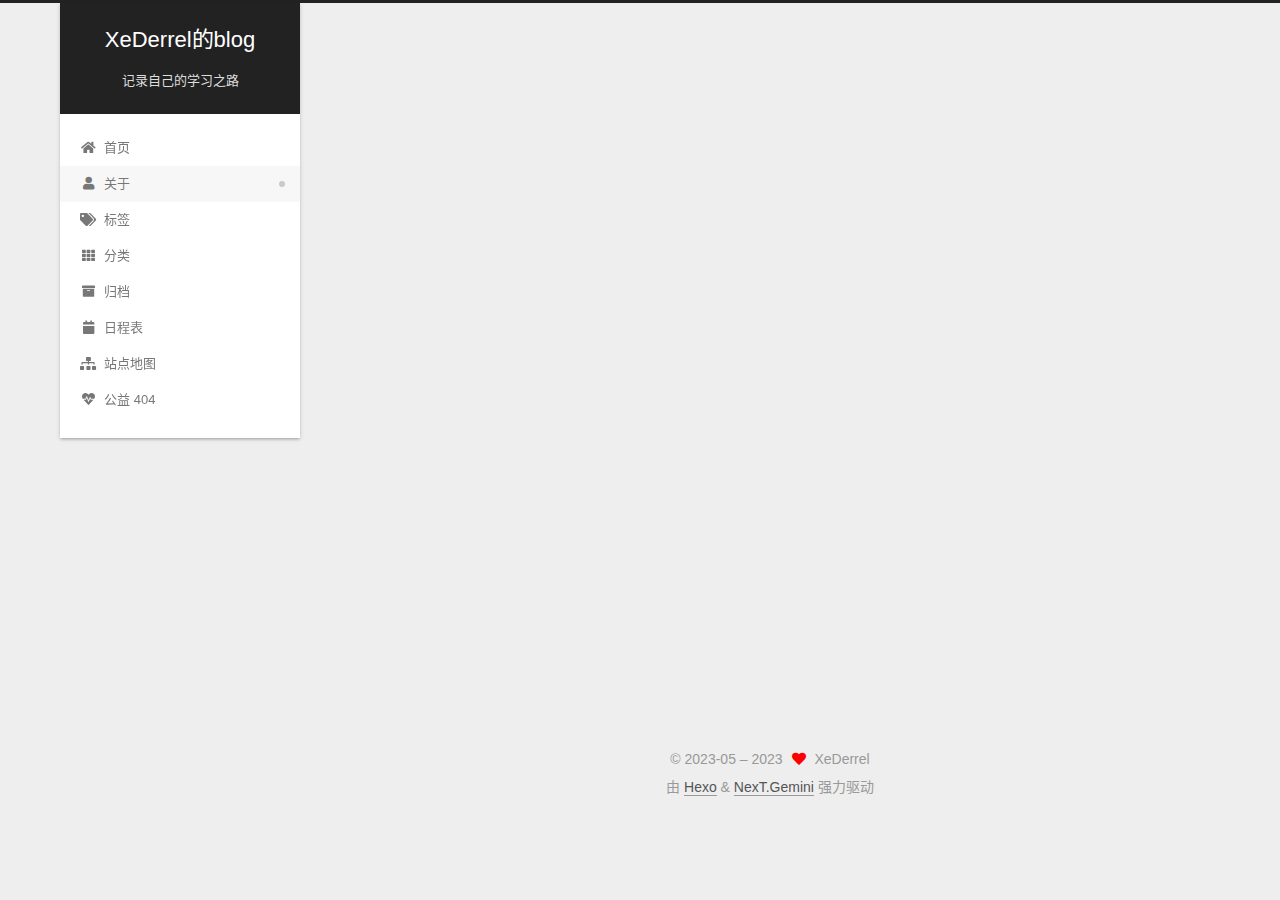
==== about/index.html @ 1aca056d "Site updated: 2023-05-08 15:03:20" ====
<!DOCTYPE html>
<html lang="zh-CN">
<head>
  <meta charset="UTF-8">
<meta name="viewport" content="width=device-width, initial-scale=1, maximum-scale=2">
<meta name="theme-color" content="#222">
<meta name="generator" content="Hexo 6.3.0">
  <link rel="apple-touch-icon" sizes="180x180" href="/images/apple-touch-icon-next.png">
  <link rel="icon" type="image/png" sizes="32x32" href="/images/favicon-32x32-next.png">
  <link rel="icon" type="image/png" sizes="16x16" href="/images/favicon-16x16-next.png">
  <link rel="mask-icon" href="/images/logo.svg" color="#222">

<link rel="stylesheet" href="/css/main.css">


<link rel="stylesheet" href="/lib/font-awesome/css/all.min.css">

<script id="hexo-configurations">
    var NexT = window.NexT || {};
    var CONFIG = {"hostname":"example.com","root":"/","scheme":"Gemini","version":"7.8.0","exturl":false,"sidebar":{"position":"left","display":"post","padding":18,"offset":12,"onmobile":false},"copycode":{"enable":false,"show_result":false,"style":null},"back2top":{"enable":true,"sidebar":false,"scrollpercent":false},"bookmark":{"enable":false,"color":"#222","save":"auto"},"fancybox":false,"mediumzoom":false,"lazyload":false,"pangu":false,"comments":{"style":"tabs","active":null,"storage":true,"lazyload":false,"nav":null},"algolia":{"hits":{"per_page":10},"labels":{"input_placeholder":"Search for Posts","hits_empty":"We didn't find any results for the search: ${query}","hits_stats":"${hits} results found in ${time} ms"}},"localsearch":{"enable":false,"trigger":"auto","top_n_per_article":1,"unescape":false,"preload":false},"motion":{"enable":true,"async":false,"transition":{"post_block":"fadeIn","post_header":"slideDownIn","post_body":"slideDownIn","coll_header":"slideLeftIn","sidebar":"slideUpIn"}}};
  </script>

  <meta name="description" content="坚持才是王道，沉淀！！！">
<meta property="og:type" content="website">
<meta property="og:title" content="关于">
<meta property="og:url" content="http://example.com/about/index.html">
<meta property="og:site_name" content="XeDerrel的blog">
<meta property="og:description" content="坚持才是王道，沉淀！！！">
<meta property="og:locale" content="zh_CN">
<meta property="article:published_time" content="2023-05-08T06:38:08.000Z">
<meta property="article:modified_time" content="2023-05-08T06:40:25.469Z">
<meta property="article:author" content="XeDerrel">
<meta name="twitter:card" content="summary">

<link rel="canonical" href="http://example.com/about/">


<script id="page-configurations">
  // https://hexo.io/docs/variables.html
  CONFIG.page = {
    sidebar: "",
    isHome : false,
    isPost : false,
    lang   : 'zh-CN'
  };
</script>

  <title>关于 | XeDerrel的blog
</title>
  






  <noscript>
  <style>
  .use-motion .brand,
  .use-motion .menu-item,
  .sidebar-inner,
  .use-motion .post-block,
  .use-motion .pagination,
  .use-motion .comments,
  .use-motion .post-header,
  .use-motion .post-body,
  .use-motion .collection-header { opacity: initial; }

  .use-motion .site-title,
  .use-motion .site-subtitle {
    opacity: initial;
    top: initial;
  }

  .use-motion .logo-line-before i { left: initial; }
  .use-motion .logo-line-after i { right: initial; }
  </style>
</noscript>

</head>

<body itemscope itemtype="http://schema.org/WebPage">
  <div class="container use-motion">
    <div class="headband"></div>

    <header class="header" itemscope itemtype="http://schema.org/WPHeader">
      <div class="header-inner"><div class="site-brand-container">
  <div class="site-nav-toggle">
    <div class="toggle" aria-label="切换导航栏">
      <span class="toggle-line toggle-line-first"></span>
      <span class="toggle-line toggle-line-middle"></span>
      <span class="toggle-line toggle-line-last"></span>
    </div>
  </div>

  <div class="site-meta">

    <a href="/" class="brand" rel="start">
      <span class="logo-line-before"><i></i></span>
      <h1 class="site-title">XeDerrel的blog</h1>
      <span class="logo-line-after"><i></i></span>
    </a>
      <p class="site-subtitle" itemprop="description">记录自己的学习之路</p>
  </div>

  <div class="site-nav-right">
    <div class="toggle popup-trigger">
    </div>
  </div>
</div>




<nav class="site-nav">
  <ul id="menu" class="main-menu menu">
        <li class="menu-item menu-item-home">

    <a href="/" rel="section"><i class="fa fa-home fa-fw"></i>首页</a>

  </li>
        <li class="menu-item menu-item-about">

    <a href="/about/" rel="section"><i class="fa fa-user fa-fw"></i>关于</a>

  </li>
        <li class="menu-item menu-item-tags">

    <a href="/tags/" rel="section"><i class="fa fa-tags fa-fw"></i>标签</a>

  </li>
        <li class="menu-item menu-item-categories">

    <a href="/categories/" rel="section"><i class="fa fa-th fa-fw"></i>分类</a>

  </li>
        <li class="menu-item menu-item-archives">

    <a href="/archives/" rel="section"><i class="fa fa-archive fa-fw"></i>归档</a>

  </li>
        <li class="menu-item menu-item-schedule">

    <a href="/schedule/" rel="section"><i class="fa fa-calendar fa-fw"></i>日程表</a>

  </li>
        <li class="menu-item menu-item-sitemap">

    <a href="/sitemap.xml" rel="section"><i class="fa fa-sitemap fa-fw"></i>站点地图</a>

  </li>
        <li class="menu-item menu-item-commonweal">

    <a href="/404/" rel="section"><i class="fa fa-heartbeat fa-fw"></i>公益 404</a>

  </li>
  </ul>
</nav>




</div>
    </header>

    
  <div class="back-to-top">
    <i class="fa fa-arrow-up"></i>
    <span>0%</span>
  </div>


    <main class="main">
      <div class="main-inner">
        <div class="content-wrap">
          
  
  

          <div class="content page posts-expand">
            

    
    
    
    <div class="post-block" lang="zh-CN">
      <header class="post-header">

<h1 class="post-title" itemprop="name headline">关于
</h1>

<div class="post-meta">
  

</div>

</header>

      
      
      
      <div class="post-body">
          
      </div>
      
      
      
    </div>
    

    
    
    


          </div>
          

<script>
  window.addEventListener('tabs:register', () => {
    let { activeClass } = CONFIG.comments;
    if (CONFIG.comments.storage) {
      activeClass = localStorage.getItem('comments_active') || activeClass;
    }
    if (activeClass) {
      let activeTab = document.querySelector(`a[href="#comment-${activeClass}"]`);
      if (activeTab) {
        activeTab.click();
      }
    }
  });
  if (CONFIG.comments.storage) {
    window.addEventListener('tabs:click', event => {
      if (!event.target.matches('.tabs-comment .tab-content .tab-pane')) return;
      let commentClass = event.target.classList[1];
      localStorage.setItem('comments_active', commentClass);
    });
  }
</script>

        </div>
          
  
  <div class="toggle sidebar-toggle">
    <span class="toggle-line toggle-line-first"></span>
    <span class="toggle-line toggle-line-middle"></span>
    <span class="toggle-line toggle-line-last"></span>
  </div>

  <aside class="sidebar">
    <div class="sidebar-inner">

      <ul class="sidebar-nav motion-element">
        <li class="sidebar-nav-toc">
          文章目录
        </li>
        <li class="sidebar-nav-overview">
          站点概览
        </li>
      </ul>

      <!--noindex-->
      <div class="post-toc-wrap sidebar-panel">
      </div>
      <!--/noindex-->

      <div class="site-overview-wrap sidebar-panel">
        <div class="site-author motion-element" itemprop="author" itemscope itemtype="http://schema.org/Person">
    <img class="site-author-image" itemprop="image" alt="XeDerrel"
      src="/images/avatar.gif">
  <p class="site-author-name" itemprop="name">XeDerrel</p>
  <div class="site-description" itemprop="description">坚持才是王道，沉淀！！！</div>
</div>
<div class="site-state-wrap motion-element">
  <nav class="site-state">
      <div class="site-state-item site-state-posts">
          <a href="/archives/">
        
          <span class="site-state-item-count">1</span>
          <span class="site-state-item-name">日志</span>
        </a>
      </div>
  </nav>
</div>



      </div>

    </div>
  </aside>
  <div id="sidebar-dimmer"></div>


      </div>
    </main>

    <footer class="footer">
      <div class="footer-inner">
        

        

<div class="copyright">
  
  &copy; 2023-05 – 
  <span itemprop="copyrightYear">2023</span>
  <span class="with-love">
    <i class="fa fa-heart"></i>
  </span>
  <span class="author" itemprop="copyrightHolder">XeDerrel</span>
</div>
  <div class="powered-by">由 <a href="https://hexo.io/" class="theme-link" rel="noopener" target="_blank">Hexo</a> & <a href="https://theme-next.org/" class="theme-link" rel="noopener" target="_blank">NexT.Gemini</a> 强力驱动
  </div>

        








      </div>
    </footer>
  </div>

  
  <script src="/lib/anime.min.js"></script>
  <script src="/lib/velocity/velocity.min.js"></script>
  <script src="/lib/velocity/velocity.ui.min.js"></script>

<script src="/js/utils.js"></script>

<script src="/js/motion.js"></script>


<script src="/js/schemes/pisces.js"></script>


<script src="/js/next-boot.js"></script>




  















  

  

</body>
</html>
---- css/main.css ----
:root {
  --body-bg-color: #eee;
  --content-bg-color: #fff;
  --card-bg-color: #f5f5f5;
  --text-color: #555;
  --blockquote-color: #666;
  --link-color: #555;
  --link-hover-color: #222;
  --brand-color: #fff;
  --brand-hover-color: #fff;
  --table-row-odd-bg-color: #f9f9f9;
  --table-row-hover-bg-color: #f5f5f5;
  --menu-item-bg-color: #f5f5f5;
  --btn-default-bg: #fff;
  --btn-default-color: #555;
  --btn-default-border-color: #555;
  --btn-default-hover-bg: #222;
  --btn-default-hover-color: #fff;
  --btn-default-hover-border-color: #222;
}
html {
  line-height: 1.15; /* 1 */
  -webkit-text-size-adjust: 100%; /* 2 */
}
body {
  margin: 0;
}
main {
  display: block;
}
h1 {
  font-size: 2em;
  margin: 0.67em 0;
}
hr {
  box-sizing: content-box; /* 1 */
  height: 0; /* 1 */
  overflow: visible; /* 2 */
}
pre {
  font-family: monospace, monospace; /* 1 */
  font-size: 1em; /* 2 */
}
a {
  background: transparent;
}
abbr[title] {
  border-bottom: none; /* 1 */
  text-decoration: underline; /* 2 */
  text-decoration: underline dotted; /* 2 */
}
b,
strong {
  font-weight: bolder;
}
code,
kbd,
samp {
  font-family: monospace, monospace; /* 1 */
  font-size: 1em; /* 2 */
}
small {
  font-size: 80%;
}
sub,
sup {
  font-size: 75%;
  line-height: 0;
  position: relative;
  vertical-align: baseline;
}
sub {
  bottom: -0.25em;
}
sup {
  top: -0.5em;
}
img {
  border-style: none;
}
button,
input,
optgroup,
select,
textarea {
  font-family: inherit; /* 1 */
  font-size: 100%; /* 1 */
  line-height: 1.15; /* 1 */
  margin: 0; /* 2 */
}
button,
input {
/* 1 */
  overflow: visible;
}
button,
select {
/* 1 */
  text-transform: none;
}
button,
[type='button'],
[type='reset'],
[type='submit'] {
  -webkit-appearance: button;
}
button::-moz-focus-inner,
[type='button']::-moz-focus-inner,
[type='reset']::-moz-focus-inner,
[type='submit']::-moz-focus-inner {
  border-style: none;
  padding: 0;
}
button:-moz-focusring,
[type='button']:-moz-focusring,
[type='reset']:-moz-focusring,
[type='submit']:-moz-focusring {
  outline: 1px dotted ButtonText;
}
fieldset {
  padding: 0.35em 0.75em 0.625em;
}
legend {
  box-sizing: border-box; /* 1 */
  color: inherit; /* 2 */
  display: table; /* 1 */
  max-width: 100%; /* 1 */
  padding: 0; /* 3 */
  white-space: normal; /* 1 */
}
progress {
  vertical-align: baseline;
}
textarea {
  overflow: auto;
}
[type='checkbox'],
[type='radio'] {
  box-sizing: border-box; /* 1 */
  padding: 0; /* 2 */
}
[type='number']::-webkit-inner-spin-button,
[type='number']::-webkit-outer-spin-button {
  height: auto;
}
[type='search'] {
  outline-offset: -2px; /* 2 */
  -webkit-appearance: textfield; /* 1 */
}
[type='search']::-webkit-search-decoration {
  -webkit-appearance: none;
}
::-webkit-file-upload-button {
  font: inherit; /* 2 */
  -webkit-appearance: button; /* 1 */
}
details {
  display: block;
}
summary {
  display: list-item;
}
template {
  display: none;
}
[hidden] {
  display: none;
}
::selection {
  background: #262a30;
  color: #eee;
}
html,
body {
  height: 100%;
}
body {
  background: var(--body-bg-color);
  color: var(--text-color);
  font-family: 'Lato', "PingFang SC", "Microsoft YaHei", sans-serif;
  font-size: 1em;
  line-height: 2;
}
@media (max-width: 991px) {
  body {
    padding-left: 0 !important;
    padding-right: 0 !important;
  }
}
h1,
h2,
h3,
h4,
h5,
h6 {
  font-family: 'Lato', "PingFang SC", "Microsoft YaHei", sans-serif;
  font-weight: bold;
  line-height: 1.5;
  margin: 20px 0 15px;
}
h1 {
  font-size: 1.5em;
}
h2 {
  font-size: 1.375em;
}
h3 {
  font-size: 1.25em;
}
h4 {
  font-size: 1.125em;
}
h5 {
  font-size: 1em;
}
h6 {
  font-size: 0.875em;
}
p {
  margin: 0 0 20px 0;
}
a,
span.exturl {
  border-bottom: 1px solid #999;
  color: var(--link-color);
  outline: 0;
  text-decoration: none;
  overflow-wrap: break-word;
  word-wrap: break-word;
  cursor: pointer;
}
a:hover,
span.exturl:hover {
  border-bottom-color: var(--link-hover-color);
  color: var(--link-hover-color);
}
iframe,
img,
video {
  display: block;
  margin-left: auto;
  margin-right: auto;
  max-width: 100%;
}
hr {
  background-image: repeating-linear-gradient(-45deg, #ddd, #ddd 4px, transparent 4px, transparent 8px);
  border: 0;
  height: 3px;
  margin: 40px 0;
}
blockquote {
  border-left: 4px solid #ddd;
  color: var(--blockquote-color);
  margin: 0;
  padding: 0 15px;
}
blockquote cite::before {
  content: '-';
  padding: 0 5px;
}
dt {
  font-weight: bold;
}
dd {
  margin: 0;
  padding: 0;
}
kbd {
  background-color: #f5f5f5;
  background-image: linear-gradient(#eee, #fff, #eee);
  border: 1px solid #ccc;
  border-radius: 0.2em;
  box-shadow: 0.1em 0.1em 0.2em rgba(0,0,0,0.1);
  color: #555;
  font-family: inherit;
  padding: 0.1em 0.3em;
  white-space: nowrap;
}
.table-container {
  overflow: auto;
}
table {
  border-collapse: collapse;
  border-spacing: 0;
  font-size: 0.875em;
  margin: 0 0 20px 0;
  width: 100%;
}
tbody tr:nth-of-type(odd) {
  background: var(--table-row-odd-bg-color);
}
tbody tr:hover {
  background: var(--table-row-hover-bg-color);
}
caption,
th,
td {
  font-weight: normal;
  padding: 8px;
  vertical-align: middle;
}
th,
td {
  border: 1px solid #ddd;
  border-bottom: 3px solid #ddd;
}
th {
  font-weight: 700;
  padding-bottom: 10px;
}
td {
  border-bottom-width: 1px;
}
.btn {
  background: var(--btn-default-bg);
  border: 2px solid var(--btn-default-border-color);
  border-radius: 2px;
  color: var(--btn-default-color);
  display: inline-block;
  font-size: 0.875em;
  line-height: 2;
  padding: 0 20px;
  text-decoration: none;
  transition-property: background-color;
  transition-delay: 0s;
  transition-duration: 0.2s;
  transition-timing-function: ease-in-out;
}
.btn:hover {
  background: var(--btn-default-hover-bg);
  border-color: var(--btn-default-hover-border-color);
  color: var(--btn-default-hover-color);
}
.btn + .btn {
  margin: 0 0 8px 8px;
}
.btn .fa-fw {
  text-align: left;
  width: 1.285714285714286em;
}
.toggle {
  line-height: 0;
}
.toggle .toggle-line {
  background: #fff;
  display: inline-block;
  height: 2px;
  left: 0;
  position: relative;
  top: 0;
  transition: all 0.4s;
  vertical-align: top;
  width: 100%;
}
.toggle .toggle-line:not(:first-child) {
  margin-top: 3px;
}
.toggle.toggle-arrow .toggle-line-first {
  left: 50%;
  top: 2px;
  transform: rotate(45deg);
  width: 50%;
}
.toggle.toggle-arrow .toggle-line-middle {
  left: 2px;
  width: 90%;
}
.toggle.toggle-arrow .toggle-line-last {
  left: 50%;
  top: -2px;
  transform: rotate(-45deg);
  width: 50%;
}
.toggle.toggle-close .toggle-line-first {
  transform: rotate(-45deg);
  top: 5px;
}
.toggle.toggle-close .toggle-line-middle {
  opacity: 0;
}
.toggle.toggle-close .toggle-line-last {
  transform: rotate(45deg);
  top: -5px;
}
.highlight,
pre {
  background: #f7f7f7;
  color: #4d4d4c;
  line-height: 1.6;
  margin: 0 auto 20px;
}
pre,
code {
  font-family: consolas, Menlo, monospace, "PingFang SC", "Microsoft YaHei";
}
code {
  background: #eee;
  border-radius: 3px;
  color: #555;
  padding: 2px 4px;
  overflow-wrap: break-word;
  word-wrap: break-word;
}
.highlight *::selection {
  background: #d6d6d6;
}
.highlight pre {
  border: 0;
  margin: 0;
  padding: 10px 0;
}
.highlight table {
  border: 0;
  margin: 0;
  width: auto;
}
.highlight td {
  border: 0;
  padding: 0;
}
.highlight figcaption {
  background: #eff2f3;
  color: #4d4d4c;
  display: flex;
  font-size: 0.875em;
  justify-content: space-between;
  line-height: 1.2;
  padding: 0.5em;
}
.highlight figcaption a {
  color: #4d4d4c;
}
.highlight figcaption a:hover {
  border-bottom-color: #4d4d4c;
}
.highlight .gutter {
  -moz-user-select: none;
  -ms-user-select: none;
  -webkit-user-select: none;
  user-select: none;
}
.highlight .gutter pre {
  background: #eff2f3;
  color: #869194;
  padding-left: 10px;
  padding-right: 10px;
  text-align: right;
}
.highlight .code pre {
  background: #f7f7f7;
  padding-left: 10px;
  width: 100%;
}
.gist table {
  width: auto;
}
.gist table td {
  border: 0;
}
pre {
  overflow: auto;
  padding: 10px;
}
pre code {
  background: none;
  color: #4d4d4c;
  font-size: 0.875em;
  padding: 0;
  text-shadow: none;
}
pre .deletion {
  background: #fdd;
}
pre .addition {
  background: #dfd;
}
pre .meta {
  color: #eab700;
  -moz-user-select: none;
  -ms-user-select: none;
  -webkit-user-select: none;
  user-select: none;
}
pre .comment {
  color: #8e908c;
}
pre .variable,
pre .attribute,
pre .tag,
pre .name,
pre .regexp,
pre .ruby .constant,
pre .xml .tag .title,
pre .xml .pi,
pre .xml .doctype,
pre .html .doctype,
pre .css .id,
pre .css .class,
pre .css .pseudo {
  color: #c82829;
}
pre .number,
pre .preprocessor,
pre .built_in,
pre .builtin-name,
pre .literal,
pre .params,
pre .constant,
pre .command {
  color: #f5871f;
}
pre .ruby .class .title,
pre .css .rules .attribute,
pre .string,
pre .symbol,
pre .value,
pre .inheritance,
pre .header,
pre .ruby .symbol,
pre .xml .cdata,
pre .special,
pre .formula {
  color: #718c00;
}
pre .title,
pre .css .hexcolor {
  color: #3e999f;
}
pre .function,
pre .python .decorator,
pre .python .title,
pre .ruby .function .title,
pre .ruby .title .keyword,
pre .perl .sub,
pre .javascript .title,
pre .coffeescript .title {
  color: #4271ae;
}
pre .keyword,
pre .javascript .function {
  color: #8959a8;
}
.blockquote-center {
  border-left: none;
  margin: 40px 0;
  padding: 0;
  position: relative;
  text-align: center;
}
.blockquote-center .fa {
  display: block;
  opacity: 0.6;
  position: absolute;
  width: 100%;
}
.blockquote-center .fa-quote-left {
  border-top: 1px solid #ccc;
  text-align: left;
  top: -20px;
}
.blockquote-center .fa-quote-right {
  border-bottom: 1px solid #ccc;
  text-align: right;
  bottom: -20px;
}
.blockquote-center p,
.blockquote-center div {
  text-align: center;
}
.post-body .group-picture img {
  margin: 0 auto;
  padding: 0 3px;
}
.group-picture-row {
  margin-bottom: 6px;
  overflow: hidden;
}
.group-picture-column {
  float: left;
  margin-bottom: 10px;
}
.post-body .label {
  color: #555;
  display: inline;
  padding: 0 2px;
}
.post-body .label.default {
  background: #f0f0f0;
}
.post-body .label.primary {
  background: #efe6f7;
}
.post-body .label.info {
  background: #e5f2f8;
}
.post-body .label.success {
  background: #e7f4e9;
}
.post-body .label.warning {
  background: #fcf6e1;
}
.post-body .label.danger {
  background: #fae8eb;
}
.post-body .tabs {
  margin-bottom: 20px;
}
.post-body .tabs,
.tabs-comment {
  display: block;
  padding-top: 10px;
  position: relative;
}
.post-body .tabs ul.nav-tabs,
.tabs-comment ul.nav-tabs {
  display: flex;
  flex-wrap: wrap;
  margin: 0;
  margin-bottom: -1px;
  padding: 0;
}
@media (max-width: 413px) {
  .post-body .tabs ul.nav-tabs,
  .tabs-comment ul.nav-tabs {
    display: block;
    margin-bottom: 5px;
  }
}
.post-body .tabs ul.nav-tabs li.tab,
.tabs-comment ul.nav-tabs li.tab {
  border-bottom: 1px solid #ddd;
  border-left: 1px solid transparent;
  border-right: 1px solid transparent;
  border-top: 3px solid transparent;
  flex-grow: 1;
  list-style-type: none;
  border-radius: 0 0 0 0;
}
@media (max-width: 413px) {
  .post-body .tabs ul.nav-tabs li.tab,
  .tabs-comment ul.nav-tabs li.tab {
    border-bottom: 1px solid transparent;
    border-left: 3px solid transparent;
    border-right: 1px solid transparent;
    border-top: 1px solid transparent;
  }
}
@media (max-width: 413px) {
  .post-body .tabs ul.nav-tabs li.tab,
  .tabs-comment ul.nav-tabs li.tab {
    border-radius: 0;
  }
}
.post-body .tabs ul.nav-tabs li.tab a,
.tabs-comment ul.nav-tabs li.tab a {
  border-bottom: initial;
  display: block;
  line-height: 1.8;
  outline: 0;
  padding: 0.25em 0.75em;
  text-align: center;
  transition-delay: 0s;
  transition-duration: 0.2s;
  transition-timing-function: ease-out;
}
.post-body .tabs ul.nav-tabs li.tab a i,
.tabs-comment ul.nav-tabs li.tab a i {
  width: 1.285714285714286em;
}
.post-body .tabs ul.nav-tabs li.tab.active,
.tabs-comment ul.nav-tabs li.tab.active {
  border-bottom: 1px solid transparent;
  border-left: 1px solid #ddd;
  border-right: 1px solid #ddd;
  border-top: 3px solid #fc6423;
}
@media (max-width: 413px) {
  .post-body .tabs ul.nav-tabs li.tab.active,
  .tabs-comment ul.nav-tabs li.tab.active {
    border-bottom: 1px solid #ddd;
    border-left: 3px solid #fc6423;
    border-right: 1px solid #ddd;
    border-top: 1px solid #ddd;
  }
}
.post-body .tabs ul.nav-tabs li.tab.active a,
.tabs-comment ul.nav-tabs li.tab.active a {
  color: var(--link-color);
  cursor: default;
}
.post-body .tabs .tab-content .tab-pane,
.tabs-comment .tab-content .tab-pane {
  border: 1px solid #ddd;
  border-top: 0;
  padding: 20px 20px 0 20px;
  border-radius: 0;
}
.post-body .tabs .tab-content .tab-pane:not(.active),
.tabs-comment .tab-content .tab-pane:not(.active) {
  display: none;
}
.post-body .tabs .tab-content .tab-pane.active,
.tabs-comment .tab-content .tab-pane.active {
  display: block;
}
.post-body .tabs .tab-content .tab-pane.active:nth-of-type(1),
.tabs-comment .tab-content .tab-pane.active:nth-of-type(1) {
  border-radius: 0 0 0 0;
}
@media (max-width: 413px) {
  .post-body .tabs .tab-content .tab-pane.active:nth-of-type(1),
  .tabs-comment .tab-content .tab-pane.active:nth-of-type(1) {
    border-radius: 0;
  }
}
.post-body .note {
  border-radius: 3px;
  margin-bottom: 20px;
  padding: 1em;
  position: relative;
  border: 1px solid #eee;
  border-left-width: 5px;
}
.post-body .note h2,
.post-body .note h3,
.post-body .note h4,
.post-body .note h5,
.post-body .note h6 {
  margin-top: 0;
  border-bottom: initial;
  margin-bottom: 0;
  padding-top: 0;
}
.post-body .note p:first-child,
.post-body .note ul:first-child,
.post-body .note ol:first-child,
.post-body .note table:first-child,
.post-body .note pre:first-child,
.post-body .note blockquote:first-child,
.post-body .note img:first-child {
  margin-top: 0;
}
.post-body .note p:last-child,
.post-body .note ul:last-child,
.post-body .note ol:last-child,
.post-body .note table:last-child,
.post-body .note pre:last-child,
.post-body .note blockquote:last-child,
.post-body .note img:last-child {
  margin-bottom: 0;
}
.post-body .note.default {
  border-left-color: #777;
}
.post-body .note.default h2,
.post-body .note.default h3,
.post-body .note.default h4,
.post-body .note.default h5,
.post-body .note.default h6 {
  color: #777;
}
.post-body .note.primary {
  border-left-color: #6f42c1;
}
.post-body .note.primary h2,
.post-body .note.primary h3,
.post-body .note.primary h4,
.post-body .note.primary h5,
.post-body .note.primary h6 {
  color: #6f42c1;
}
.post-body .note.info {
  border-left-color: #428bca;
}
.post-body .note.info h2,
.post-body .note.info h3,
.post-body .note.info h4,
.post-body .note.info h5,
.post-body .note.info h6 {
  color: #428bca;
}
.post-body .note.success {
  border-left-color: #5cb85c;
}
.post-body .note.success h2,
.post-body .note.success h3,
.post-body .note.success h4,
.post-body .note.success h5,
.post-body .note.success h6 {
  color: #5cb85c;
}
.post-body .note.warning {
  border-left-color: #f0ad4e;
}
.post-body .note.warning h2,
.post-body .note.warning h3,
.post-body .note.warning h4,
.post-body .note.warning h5,
.post-body .note.warning h6 {
  color: #f0ad4e;
}
.post-body .note.danger {
  border-left-color: #d9534f;
}
.post-body .note.danger h2,
.post-body .note.danger h3,
.post-body .note.danger h4,
.post-body .note.danger h5,
.post-body .note.danger h6 {
  color: #d9534f;
}
.pagination .prev,
.pagination .next,
.pagination .page-number,
.pagination .space {
  display: inline-block;
  margin: 0 10px;
  padding: 0 11px;
  position: relative;
  top: -1px;
}
@media (max-width: 767px) {
  .pagination .prev,
  .pagination .next,
  .pagination .page-number,
  .pagination .space {
    margin: 0 5px;
  }
}
.pagination {
  border-top: 1px solid #eee;
  margin: 120px 0 0;
  text-align: center;
}
.pagination .prev,
.pagination .next,
.pagination .page-number {
  border-bottom: 0;
  border-top: 1px solid #eee;
  transition-property: border-color;
  transition-delay: 0s;
  transition-duration: 0.2s;
  transition-timing-function: ease-in-out;
}
.pagination .prev:hover,
.pagination .next:hover,
.pagination .page-number:hover {
  border-top-color: #222;
}
.pagination .space {
  margin: 0;
  padding: 0;
}
.pagination .prev {
  margin-left: 0;
}
.pagination .next {
  margin-right: 0;
}
.pagination .page-number.current {
  background: #ccc;
  border-top-color: #ccc;
  color: #fff;
}
@media (max-width: 767px) {
  .pagination {
    border-top: none;
  }
  .pagination .prev,
  .pagination .next,
  .pagination .page-number {
    border-bottom: 1px solid #eee;
    border-top: 0;
    margin-bottom: 10px;
    padding: 0 10px;
  }
  .pagination .prev:hover,
  .pagination .next:hover,
  .pagination .page-number:hover {
    border-bottom-color: #222;
  }
}
.comments {
  margin-top: 60px;
  overflow: hidden;
}
.comment-button-group {
  display: flex;
  flex-wrap: wrap-reverse;
  justify-content: center;
  margin: 1em 0;
}
.comment-button-group .comment-button {
  margin: 0.1em 0.2em;
}
.comment-button-group .comment-button.active {
  background: var(--btn-default-hover-bg);
  border-color: var(--btn-default-hover-border-color);
  color: var(--btn-default-hover-color);
}
.comment-position {
  display: none;
}
.comment-position.active {
  display: block;
}
.tabs-comment {
  background: var(--content-bg-color);
  margin-top: 4em;
  padding-top: 0;
}
.tabs-comment .comments {
  border: 0;
  box-shadow: none;
  margin-top: 0;
  padding-top: 0;
}
.container {
  min-height: 100%;
  position: relative;
}
.main-inner {
  margin: 0 auto;
  width: calc(100% - 20px);
}
@media (min-width: 1200px) {
  .main-inner {
    width: 1160px;
  }
}
@media (min-width: 1600px) {
  .main-inner {
    width: 73%;
  }
}
@media (max-width: 767px) {
  .content-wrap {
    padding: 0 20px;
  }
}
.header {
  background: transparent;
}
.header-inner {
  margin: 0 auto;
  width: calc(100% - 20px);
}
@media (min-width: 1200px) {
  .header-inner {
    width: 1160px;
  }
}
@media (min-width: 1600px) {
  .header-inner {
    width: 73%;
  }
}
.site-brand-container {
  display: flex;
  flex-shrink: 0;
  padding: 0 10px;
}
.headband {
  background: #222;
  height: 3px;
}
.site-meta {
  flex-grow: 1;
  text-align: center;
}
@media (max-width: 767px) {
  .site-meta {
    text-align: center;
  }
}
.brand {
  border-bottom: none;
  color: var(--brand-color);
  display: inline-block;
  line-height: 1.375em;
  padding: 0 40px;
  position: relative;
}
.brand:hover {
  color: var(--brand-hover-color);
}
.site-title {
  font-family: 'Lato', "PingFang SC", "Microsoft YaHei", sans-serif;
  font-size: 1.375em;
  font-weight: normal;
  margin: 0;
}
.site-subtitle {
  color: #ddd;
  font-size: 0.8125em;
  margin: 10px 0;
}
.use-motion .brand {
  opacity: 0;
}
.use-motion .site-title,
.use-motion .site-subtitle,
.use-motion .custom-logo-image {
  opacity: 0;
  position: relative;
  top: -10px;
}
.site-nav-toggle,
.site-nav-right {
  display: none;
}
@media (max-width: 767px) {
  .site-nav-toggle,
  .site-nav-right {
    display: flex;
    flex-direction: column;
    justify-content: center;
  }
}
.site-nav-toggle .toggle,
.site-nav-right .toggle {
  color: var(--text-color);
  padding: 10px;
  width: 22px;
}
.site-nav-toggle .toggle .toggle-line,
.site-nav-right .toggle .toggle-line {
  background: var(--text-color);
  border-radius: 1px;
}
.site-nav {
  display: block;
}
@media (max-width: 767px) {
  .site-nav {
    clear: both;
    display: none;
  }
}
.site-nav.site-nav-on {
  display: block;
}
.menu {
  margin-top: 20px;
  padding-left: 0;
  text-align: center;
}
.menu-item {
  display: inline-block;
  list-style: none;
  margin: 0 10px;
}
@media (max-width: 767px) {
  .menu-item {
    display: block;
    margin-top: 10px;
  }
  .menu-item.menu-item-search {
    display: none;
  }
}
.menu-item a,
.menu-item span.exturl {
  border-bottom: 0;
  display: block;
  font-size: 0.8125em;
  transition-property: border-color;
  transition-delay: 0s;
  transition-duration: 0.2s;
  transition-timing-function: ease-in-out;
}
@media (hover: none) {
  .menu-item a:hover,
  .menu-item span.exturl:hover {
    border-bottom-color: transparent !important;
  }
}
.menu-item .fa,
.menu-item .fab,
.menu-item .far,
.menu-item .fas {
  margin-right: 8px;
}
.menu-item .badge {
  display: inline-block;
  font-weight: bold;
  line-height: 1;
  margin-left: 0.35em;
  margin-top: 0.35em;
  text-align: center;
  white-space: nowrap;
}
@media (max-width: 767px) {
  .menu-item .badge {
    float: right;
    margin-left: 0;
  }
}
.menu-item-active a,
.menu .menu-item a:hover,
.menu .menu-item span.exturl:hover {
  background: var(--menu-item-bg-color);
}
.use-motion .menu-item {
  opacity: 0;
}
.sidebar {
  background: #222;
  bottom: 0;
  box-shadow: inset 0 2px 6px #000;
  position: fixed;
  top: 0;
}
@media (max-width: 991px) {
  .sidebar {
    display: none;
  }
}
.sidebar-inner {
  color: #999;
  padding: 18px 10px;
  text-align: center;
}
.cc-license {
  margin-top: 10px;
  text-align: center;
}
.cc-license .cc-opacity {
  border-bottom: none;
  opacity: 0.7;
}
.cc-license .cc-opacity:hover {
  opacity: 0.9;
}
.cc-license img {
  display: inline-block;
}
.site-author-image {
  border: 1px solid #eee;
  display: block;
  margin: 0 auto;
  max-width: 120px;
  padding: 2px;
}
.site-author-name {
  color: var(--text-color);
  font-weight: 600;
  margin: 0;
  text-align: center;
}
.site-description {
  color: #999;
  font-size: 0.8125em;
  margin-top: 0;
  text-align: center;
}
.links-of-author {
  margin-top: 15px;
}
.links-of-author a,
.links-of-author span.exturl {
  border-bottom-color: #555;
  display: inline-block;
  font-size: 0.8125em;
  margin-bottom: 10px;
  margin-right: 10px;
  vertical-align: middle;
}
.links-of-author a::before,
.links-of-author span.exturl::before {
  background: #fa3cbb;
  border-radius: 50%;
  content: ' ';
  display: inline-block;
  height: 4px;
  margin-right: 3px;
  vertical-align: middle;
  width: 4px;
}
.sidebar-button {
  margin-top: 15px;
}
.sidebar-button a {
  border: 1px solid #fc6423;
  border-radius: 4px;
  color: #fc6423;
  display: inline-block;
  padding: 0 15px;
}
.sidebar-button a .fa,
.sidebar-button a .fab,
.sidebar-button a .far,
.sidebar-button a .fas {
  margin-right: 5px;
}
.sidebar-button a:hover {
  background: #fc6423;
  border: 1px solid #fc6423;
  color: #fff;
}
.sidebar-button a:hover .fa,
.sidebar-button a:hover .fab,
.sidebar-button a:hover .far,
.sidebar-button a:hover .fas {
  color: #fff;
}
.links-of-blogroll {
  font-size: 0.8125em;
  margin-top: 10px;
}
.links-of-blogroll-title {
  font-size: 0.875em;
  font-weight: 600;
  margin-top: 0;
}
.links-of-blogroll-list {
  list-style: none;
  margin: 0;
  padding: 0;
}
#sidebar-dimmer {
  display: none;
}
@media (max-width: 767px) {
  #sidebar-dimmer {
    background: #000;
    display: block;
    height: 100%;
    left: 100%;
    opacity: 0;
    position: fixed;
    top: 0;
    width: 100%;
    z-index: 1100;
  }
  .sidebar-active + #sidebar-dimmer {
    opacity: 0.7;
    transform: translateX(-100%);
    transition: opacity 0.5s;
  }
}
.sidebar-nav {
  margin: 0;
  padding-bottom: 20px;
  padding-left: 0;
}
.sidebar-nav li {
  border-bottom: 1px solid transparent;
  color: var(--text-color);
  cursor: pointer;
  display: inline-block;
  font-size: 0.875em;
}
.sidebar-nav li.sidebar-nav-overview {
  margin-left: 10px;
}
.sidebar-nav li:hover {
  color: #fc6423;
}
.sidebar-nav .sidebar-nav-active {
  border-bottom-color: #fc6423;
  color: #fc6423;
}
.sidebar-nav .sidebar-nav-active:hover {
  color: #fc6423;
}
.sidebar-panel {
  display: none;
  overflow-x: hidden;
  overflow-y: auto;
}
.sidebar-panel-active {
  display: block;
}
.sidebar-toggle {
  background: #222;
  bottom: 45px;
  cursor: pointer;
  height: 14px;
  left: 30px;
  padding: 5px;
  position: fixed;
  width: 14px;
  z-index: 1300;
}
@media (max-width: 991px) {
  .sidebar-toggle {
    left: 20px;
    opacity: 0.8;
    display: none;
  }
}
.sidebar-toggle:hover .toggle-line {
  background: #fc6423;
}
.post-toc {
  font-size: 0.875em;
}
.post-toc ol {
  list-style: none;
  margin: 0;
  padding: 0 2px 5px 10px;
  text-align: left;
}
.post-toc ol > ol {
  padding-left: 0;
}
.post-toc ol a {
  transition-property: all;
  transition-delay: 0s;
  transition-duration: 0.2s;
  transition-timing-function: ease-in-out;
}
.post-toc .nav-item {
  line-height: 1.8;
  overflow: hidden;
  text-overflow: ellipsis;
  white-space: nowrap;
}
.post-toc .nav .nav-child {
  display: none;
}
.post-toc .nav .active > .nav-child {
  display: block;
}
.post-toc .nav .active-current > .nav-child {
  display: block;
}
.post-toc .nav .active-current > .nav-child > .nav-item {
  display: block;
}
.post-toc .nav .active > a {
  border-bottom-color: #fc6423;
  color: #fc6423;
}
.post-toc .nav .active-current > a {
  color: #fc6423;
}
.post-toc .nav .active-current > a:hover {
  color: #fc6423;
}
.site-state {
  display: flex;
  justify-content: center;
  line-height: 1.4;
  margin-top: 10px;
  overflow: hidden;
  text-align: center;
  white-space: nowrap;
}
.site-state-item {
  padding: 0 15px;
}
.site-state-item:not(:first-child) {
  border-left: 1px solid #eee;
}
.site-state-item a {
  border-bottom: none;
}
.site-state-item-count {
  display: block;
  font-size: 1em;
  font-weight: 600;
  text-align: center;
}
.site-state-item-name {
  color: #999;
  font-size: 0.8125em;
}
.footer {
  color: #999;
  font-size: 0.875em;
  padding: 20px 0;
}
.footer.footer-fixed {
  bottom: 0;
  left: 0;
  position: absolute;
  right: 0;
}
.footer-inner {
  box-sizing: border-box;
  margin: 0 auto;
  text-align: center;
  width: calc(100% - 20px);
}
@media (min-width: 1200px) {
  .footer-inner {
    width: 1160px;
  }
}
@media (min-width: 1600px) {
  .footer-inner {
    width: 73%;
  }
}
.languages {
  display: inline-block;
  font-size: 1.125em;
  position: relative;
}
.languages .lang-select-label span {
  margin: 0 0.5em;
}
.languages .lang-select {
  height: 100%;
  left: 0;
  opacity: 0;
  position: absolute;
  top: 0;
  width: 100%;
}
.with-love {
  color: #ff0000;
  display: inline-block;
  margin: 0 5px;
}
.powered-by,
.theme-info {
  display: inline-block;
}
@-moz-keyframes iconAnimate {
  0%, 100% {
    transform: scale(1);
  }
  10%, 30% {
    transform: scale(0.9);
  }
  20%, 40%, 60%, 80% {
    transform: scale(1.1);
  }
  50%, 70% {
    transform: scale(1.1);
  }
}
@-webkit-keyframes iconAnimate {
  0%, 100% {
    transform: scale(1);
  }
  10%, 30% {
    transform: scale(0.9);
  }
  20%, 40%, 60%, 80% {
    transform: scale(1.1);
  }
  50%, 70% {
    transform: scale(1.1);
  }
}
@-o-keyframes iconAnimate {
  0%, 100% {
    transform: scale(1);
  }
  10%, 30% {
    transform: scale(0.9);
  }
  20%, 40%, 60%, 80% {
    transform: scale(1.1);
  }
  50%, 70% {
    transform: scale(1.1);
  }
}
@keyframes iconAnimate {
  0%, 100% {
    transform: scale(1);
  }
  10%, 30% {
    transform: scale(0.9);
  }
  20%, 40%, 60%, 80% {
    transform: scale(1.1);
  }
  50%, 70% {
    transform: scale(1.1);
  }
}
.back-to-top {
  font-size: 12px;
  text-align: center;
  transition-delay: 0s;
  transition-duration: 0.2s;
  transition-timing-function: ease-in-out;
}
.back-to-top {
  background: #222;
  bottom: -100px;
  box-sizing: border-box;
  color: #fff;
  cursor: pointer;
  left: 30px;
  opacity: 0.6;
  padding: 0 6px;
  position: fixed;
  transition-property: bottom;
  z-index: 1300;
  width: 24px;
}
.back-to-top span {
  display: none;
}
.back-to-top:hover {
  color: #fc6423;
}
.back-to-top.back-to-top-on {
  bottom: 30px;
}
@media (max-width: 991px) {
  .back-to-top {
    left: 20px;
    opacity: 0.8;
  }
}
.post-body {
  font-family: 'Lato', "PingFang SC", "Microsoft YaHei", sans-serif;
  overflow-wrap: break-word;
  word-wrap: break-word;
}
@media (min-width: 1200px) {
  .post-body {
    font-size: 1.125em;
  }
}
.post-body .exturl .fa {
  font-size: 0.875em;
  margin-left: 4px;
}
.post-body .image-caption,
.post-body .figure .caption {
  color: #999;
  font-size: 0.875em;
  font-weight: bold;
  line-height: 1;
  margin: -20px auto 15px;
  text-align: center;
}
.post-sticky-flag {
  display: inline-block;
  transform: rotate(30deg);
}
.post-button {
  margin-top: 40px;
  text-align: center;
}
.use-motion .post-block,
.use-motion .pagination,
.use-motion .comments {
  opacity: 0;
}
.use-motion .post-header {
  opacity: 0;
}
.use-motion .post-body {
  opacity: 0;
}
.use-motion .collection-header {
  opacity: 0;
}
.posts-collapse {
  margin-left: 35px;
  position: relative;
}
@media (max-width: 767px) {
  .posts-collapse {
    margin-left: 0px;
    margin-right: 0px;
  }
}
.posts-collapse .collection-title {
  font-size: 1.125em;
  position: relative;
}
.posts-collapse .collection-title::before {
  background: #999;
  border: 1px solid #fff;
  border-radius: 50%;
  content: ' ';
  height: 10px;
  left: 0;
  margin-left: -6px;
  margin-top: -4px;
  position: absolute;
  top: 50%;
  width: 10px;
}
.posts-collapse .collection-year {
  font-size: 1.5em;
  font-weight: bold;
  margin: 60px 0;
  position: relative;
}
.posts-collapse .collection-year::before {
  background: #bbb;
  border-radius: 50%;
  content: ' ';
  height: 8px;
  left: 0;
  margin-left: -4px;
  margin-top: -4px;
  position: absolute;
  top: 50%;
  width: 8px;
}
.posts-collapse .collection-header {
  display: block;
  margin: 0 0 0 20px;
}
.posts-collapse .collection-header small {
  color: #bbb;
  margin-left: 5px;
}
.posts-collapse .post-header {
  border-bottom: 1px dashed #ccc;
  margin: 30px 0;
  padding-left: 15px;
  position: relative;
  transition-property: border;
  transition-delay: 0s;
  transition-duration: 0.2s;
  transition-timing-function: ease-in-out;
}
.posts-collapse .post-header::before {
  background: #bbb;
  border: 1px solid #fff;
  border-radius: 50%;
  content: ' ';
  height: 6px;
  left: 0;
  margin-left: -4px;
  position: absolute;
  top: 0.75em;
  transition-property: background;
  width: 6px;
  transition-delay: 0s;
  transition-duration: 0.2s;
  transition-timing-function: ease-in-out;
}
.posts-collapse .post-header:hover {
  border-bottom-color: #666;
}
.posts-collapse .post-header:hover::before {
  background: #222;
}
.posts-collapse .post-meta {
  display: inline;
  font-size: 0.75em;
  margin-right: 10px;
}
.posts-collapse .post-title {
  display: inline;
}
.posts-collapse .post-title a,
.posts-collapse .post-title span.exturl {
  border-bottom: none;
  color: var(--link-color);
}
.posts-collapse .post-title .fa-external-link-alt {
  font-size: 0.875em;
  margin-left: 5px;
}
.posts-collapse::before {
  background: #f5f5f5;
  content: ' ';
  height: 100%;
  left: 0;
  margin-left: -2px;
  position: absolute;
  top: 1.25em;
  width: 4px;
}
.post-eof {
  background: #ccc;
  height: 1px;
  margin: 80px auto 60px;
  text-align: center;
  width: 8%;
}
.post-block:last-of-type .post-eof {
  display: none;
}
.content {
  padding-top: 40px;
}
@media (min-width: 992px) {
  .post-body {
    text-align: justify;
  }
}
@media (max-width: 991px) {
  .post-body {
    text-align: justify;
  }
}
.post-body h1,
.post-body h2,
.post-body h3,
.post-body h4,
.post-body h5,
.post-body h6 {
  padding-top: 10px;
}
.post-body h1 .header-anchor,
.post-body h2 .header-anchor,
.post-body h3 .header-anchor,
.post-body h4 .header-anchor,
.post-body h5 .header-anchor,
.post-body h6 .header-anchor {
  border-bottom-style: none;
  color: #ccc;
  float: right;
  margin-left: 10px;
  visibility: hidden;
}
.post-body h1 .header-anchor:hover,
.post-body h2 .header-anchor:hover,
.post-body h3 .header-anchor:hover,
.post-body h4 .header-anchor:hover,
.post-body h5 .header-anchor:hover,
.post-body h6 .header-anchor:hover {
  color: inherit;
}
.post-body h1:hover .header-anchor,
.post-body h2:hover .header-anchor,
.post-body h3:hover .header-anchor,
.post-body h4:hover .header-anchor,
.post-body h5:hover .header-anchor,
.post-body h6:hover .header-anchor {
  visibility: visible;
}
.post-body iframe,
.post-body img,
.post-body video {
  margin-bottom: 20px;
}
.post-body .video-container {
  height: 0;
  margin-bottom: 20px;
  overflow: hidden;
  padding-top: 75%;
  position: relative;
  width: 100%;
}
.post-body .video-container iframe,
.post-body .video-container object,
.post-body .video-container embed {
  height: 100%;
  left: 0;
  margin: 0;
  position: absolute;
  top: 0;
  width: 100%;
}
.post-gallery {
  align-items: center;
  display: grid;
  grid-gap: 10px;
  grid-template-columns: 1fr 1fr 1fr;
  margin-bottom: 20px;
}
@media (max-width: 767px) {
  .post-gallery {
    grid-template-columns: 1fr 1fr;
  }
}
.post-gallery a {
  border: 0;
}
.post-gallery img {
  margin: 0;
}
.posts-expand .post-header {
  font-size: 1.125em;
}
.posts-expand .post-title {
  font-size: 1.5em;
  font-weight: normal;
  margin: initial;
  text-align: center;
  overflow-wrap: break-word;
  word-wrap: break-word;
}
.posts-expand .post-title-link {
  border-bottom: none;
  color: var(--link-color);
  display: inline-block;
  position: relative;
  vertical-align: top;
}
.posts-expand .post-title-link::before {
  background: var(--link-color);
  bottom: 0;
  content: '';
  height: 2px;
  left: 0;
  position: absolute;
  transform: scaleX(0);
  visibility: hidden;
  width: 100%;
  transition-delay: 0s;
  transition-duration: 0.2s;
  transition-timing-function: ease-in-out;
}
.posts-expand .post-title-link:hover::before {
  transform: scaleX(1);
  visibility: visible;
}
.posts-expand .post-title-link .fa-external-link-alt {
  font-size: 0.875em;
  margin-left: 5px;
}
.posts-expand .post-meta {
  color: #999;
  font-family: 'Lato', "PingFang SC", "Microsoft YaHei", sans-serif;
  font-size: 0.75em;
  margin: 3px 0 60px 0;
  text-align: center;
}
.posts-expand .post-meta .post-description {
  font-size: 0.875em;
  margin-top: 2px;
}
.posts-expand .post-meta time {
  border-bottom: 1px dashed #999;
  cursor: pointer;
}
.post-meta .post-meta-item + .post-meta-item::before {
  content: '|';
  margin: 0 0.5em;
}
.post-meta-divider {
  margin: 0 0.5em;
}
.post-meta-item-icon {
  margin-right: 3px;
}
@media (max-width: 991px) {
  .post-meta-item-icon {
    display: inline-block;
  }
}
@media (max-width: 991px) {
  .post-meta-item-text {
    display: none;
  }
}
.post-nav {
  border-top: 1px solid #eee;
  display: flex;
  justify-content: space-between;
  margin-top: 15px;
  padding: 10px 5px 0;
}
.post-nav-item {
  flex: 1;
}
.post-nav-item a {
  border-bottom: none;
  display: block;
  font-size: 0.875em;
  line-height: 1.6;
  position: relative;
}
.post-nav-item a:active {
  top: 2px;
}
.post-nav-item .fa {
  font-size: 0.75em;
}
.post-nav-item:first-child {
  margin-right: 15px;
}
.post-nav-item:first-child .fa {
  margin-right: 5px;
}
.post-nav-item:last-child {
  margin-left: 15px;
  text-align: right;
}
.post-nav-item:last-child .fa {
  margin-left: 5px;
}
.rtl.post-body p,
.rtl.post-body a,
.rtl.post-body h1,
.rtl.post-body h2,
.rtl.post-body h3,
.rtl.post-body h4,
.rtl.post-body h5,
.rtl.post-body h6,
.rtl.post-body li,
.rtl.post-body ul,
.rtl.post-body ol {
  direction: rtl;
  font-family: UKIJ Ekran;
}
.rtl.post-title {
  font-family: UKIJ Ekran;
}
.post-tags {
  margin-top: 40px;
  text-align: center;
}
.post-tags a {
  display: inline-block;
  font-size: 0.8125em;
}
.post-tags a:not(:last-child) {
  margin-right: 10px;
}
.post-widgets {
  border-top: 1px solid #eee;
  margin-top: 15px;
  text-align: center;
}
.wp_rating {
  height: 20px;
  line-height: 20px;
  margin-top: 10px;
  padding-top: 6px;
  text-align: center;
}
.social-like {
  display: flex;
  font-size: 0.875em;
  justify-content: center;
  text-align: center;
}
.reward-container {
  margin: 20px auto;
  padding: 10px 0;
  text-align: center;
  width: 90%;
}
.reward-container button {
  background: transparent;
  border: 1px solid #fc6423;
  border-radius: 0;
  color: #fc6423;
  cursor: pointer;
  line-height: 2;
  outline: 0;
  padding: 0 15px;
  vertical-align: text-top;
}
.reward-container button:hover {
  background: #fc6423;
  border: 1px solid transparent;
  color: #fa9366;
}
#qr {
  padding-top: 20px;
}
#qr a {
  border: 0;
}
#qr img {
  display: inline-block;
  margin: 0.8em 2em 0 2em;
  max-width: 100%;
  width: 180px;
}
#qr p {
  text-align: center;
}
.category-all-page .category-all-title {
  text-align: center;
}
.category-all-page .category-all {
  margin-top: 20px;
}
.category-all-page .category-list {
  list-style: none;
  margin: 0;
  padding: 0;
}
.category-all-page .category-list-item {
  margin: 5px 10px;
}
.category-all-page .category-list-count {
  color: #bbb;
}
.category-all-page .category-list-count::before {
  content: ' (';
  display: inline;
}
.category-all-page .category-list-count::after {
  content: ') ';
  display: inline;
}
.category-all-page .category-list-child {
  padding-left: 10px;
}
.event-list {
  padding: 0;
}
.event-list hr {
  background: #222;
  margin: 20px 0 45px 0;
}
.event-list hr::after {
  background: #222;
  color: #fff;
  content: 'NOW';
  display: inline-block;
  font-weight: bold;
  padding: 0 5px;
  text-align: right;
}
.event-list .event {
  background: #222;
  margin: 20px 0;
  min-height: 40px;
  padding: 15px 0 15px 10px;
}
.event-list .event .event-summary {
  color: #fff;
  margin: 0;
  padding-bottom: 3px;
}
.event-list .event .event-summary::before {
  animation: dot-flash 1s alternate infinite ease-in-out;
  color: #fff;
  content: '\f111';
  display: inline-block;
  font-size: 10px;
  margin-right: 25px;
  vertical-align: middle;
  font-family: 'Font Awesome 5 Free';
  font-weight: 900;
}
.event-list .event .event-relative-time {
  color: #bbb;
  display: inline-block;
  font-size: 12px;
  font-weight: normal;
  padding-left: 12px;
}
.event-list .event .event-details {
  color: #fff;
  display: block;
  line-height: 18px;
  margin-left: 56px;
  padding-bottom: 6px;
  padding-top: 3px;
  text-indent: -24px;
}
.event-list .event .event-details::before {
  color: #fff;
  display: inline-block;
  margin-right: 9px;
  text-align: center;
  text-indent: 0;
  width: 14px;
  font-family: 'Font Awesome 5 Free';
  font-weight: 900;
}
.event-list .event .event-details.event-location::before {
  content: '\f041';
}
.event-list .event .event-details.event-duration::before {
  content: '\f017';
}
.event-list .event-past {
  background: #f5f5f5;
}
.event-list .event-past .event-summary,
.event-list .event-past .event-details {
  color: #bbb;
  opacity: 0.9;
}
.event-list .event-past .event-summary::before,
.event-list .event-past .event-details::before {
  animation: none;
  color: #bbb;
}
@-moz-keyframes dot-flash {
  from {
    opacity: 1;
    transform: scale(1);
  }
  to {
    opacity: 0;
    transform: scale(0.8);
  }
}
@-webkit-keyframes dot-flash {
  from {
    opacity: 1;
    transform: scale(1);
  }
  to {
    opacity: 0;
    transform: scale(0.8);
  }
}
@-o-keyframes dot-flash {
  from {
    opacity: 1;
    transform: scale(1);
  }
  to {
    opacity: 0;
    transform: scale(0.8);
  }
}
@keyframes dot-flash {
  from {
    opacity: 1;
    transform: scale(1);
  }
  to {
    opacity: 0;
    transform: scale(0.8);
  }
}
ul.breadcrumb {
  font-size: 0.75em;
  list-style: none;
  margin: 1em 0;
  padding: 0 2em;
  text-align: center;
}
ul.breadcrumb li {
  display: inline;
}
ul.breadcrumb li + li::before {
  content: '/\00a0';
  font-weight: normal;
  padding: 0.5em;
}
ul.breadcrumb li + li:last-child {
  font-weight: bold;
}
.tag-cloud {
  text-align: center;
}
.tag-cloud a {
  display: inline-block;
  margin: 10px;
}
.tag-cloud a:hover {
  color: var(--link-hover-color) !important;
}
.header {
  margin: 0 auto;
  position: relative;
  width: calc(100% - 20px);
}
@media (min-width: 1200px) {
  .header {
    width: 1160px;
  }
}
@media (min-width: 1600px) {
  .header {
    width: 73%;
  }
}
@media (max-width: 991px) {
  .header {
    width: auto;
  }
}
.header-inner {
  background: var(--content-bg-color);
  border-radius: initial;
  box-shadow: 0 2px 2px 0 rgba(0,0,0,0.12), 0 3px 1px -2px rgba(0,0,0,0.06), 0 1px 5px 0 rgba(0,0,0,0.12);
  overflow: hidden;
  padding: 0;
  position: absolute;
  top: 0;
  width: 240px;
}
@media (min-width: 1200px) {
  .header-inner {
    width: 240px;
  }
}
@media (max-width: 991px) {
  .header-inner {
    border-radius: initial;
    position: relative;
    width: auto;
  }
}
.main-inner {
  align-items: flex-start;
  display: flex;
  justify-content: space-between;
  flex-direction: row-reverse;
}
@media (max-width: 991px) {
  .main-inner {
    width: auto;
  }
}
.content-wrap {
  background: var(--content-bg-color);
  border-radius: initial;
  box-shadow: 0 2px 2px 0 rgba(0,0,0,0.12), 0 3px 1px -2px rgba(0,0,0,0.06), 0 1px 5px 0 rgba(0,0,0,0.12);
  box-sizing: border-box;
  padding: 40px;
  width: calc(100% - 252px);
}
@media (max-width: 991px) {
  .content-wrap {
    border-radius: initial;
    padding: 20px;
    width: 100%;
  }
}
.footer-inner {
  padding-left: 260px;
}
.back-to-top {
  left: auto;
  right: 30px;
}
@media (max-width: 991px) {
  .back-to-top {
    right: 20px;
  }
}
@media (max-width: 991px) {
  .footer-inner {
    padding-left: 0;
    padding-right: 0;
    width: auto;
  }
}
.site-brand-container {
  background: #222;
}
@media (max-width: 991px) {
  .site-brand-container {
    box-shadow: 0 0 16px rgba(0,0,0,0.5);
  }
}
.site-meta {
  padding: 20px 0;
}
.brand {
  padding: 0;
}
.site-subtitle {
  margin: 10px 10px 0;
}
.custom-logo-image {
  margin-top: 20px;
}
@media (max-width: 991px) {
  .custom-logo-image {
    display: none;
  }
}
@media (min-width: 768px) and (max-width: 991px) {
  .site-nav-toggle,
  .site-nav-right {
    display: flex;
    flex-direction: column;
    justify-content: center;
  }
}
.site-nav-toggle .toggle,
.site-nav-right .toggle {
  color: #fff;
}
.site-nav-toggle .toggle .toggle-line,
.site-nav-right .toggle .toggle-line {
  background: #fff;
}
@media (min-width: 768px) and (max-width: 991px) {
  .site-nav {
    display: none;
  }
}
.menu .menu-item {
  display: block;
  margin: 0;
}
.menu .menu-item a,
.menu .menu-item span.exturl {
  padding: 5px 20px;
  position: relative;
  text-align: left;
  transition-property: background-color;
}
@media (max-width: 991px) {
  .menu .menu-item.menu-item-search {
    display: none;
  }
}
.menu .menu-item .badge {
  background: #ccc;
  border-radius: 10px;
  color: #fff;
  float: right;
  padding: 2px 5px;
  text-shadow: 1px 1px 0 rgba(0,0,0,0.1);
  vertical-align: middle;
}
.main-menu .menu-item-active a::after {
  background: #bbb;
  border-radius: 50%;
  content: ' ';
  height: 6px;
  margin-top: -3px;
  position: absolute;
  right: 15px;
  top: 50%;
  width: 6px;
}
.sub-menu {
  background: var(--content-bg-color);
  border-bottom: 1px solid #ddd;
  margin: 0;
  padding: 6px 0;
}
.sub-menu .menu-item {
  display: inline-block;
}
.sub-menu .menu-item a,
.sub-menu .menu-item span.exturl {
  background: transparent;
  margin: 5px 10px;
  padding: initial;
}
.sub-menu .menu-item a:hover,
.sub-menu .menu-item span.exturl:hover {
  background: transparent;
  color: #fc6423;
}
.sub-menu .menu-item-active a {
  border-bottom-color: #fc6423;
  color: #fc6423;
}
.sub-menu .menu-item-active a:hover {
  border-bottom-color: #fc6423;
}
.sidebar {
  background: var(--body-bg-color);
  box-shadow: none;
  margin-top: 100%;
  position: static;
  width: 240px;
}
@media (max-width: 991px) {
  .sidebar {
    display: none;
  }
}
.sidebar-toggle {
  display: none;
}
.sidebar-inner {
  background: var(--content-bg-color);
  border-radius: initial;
  box-shadow: 0 2px 2px 0 rgba(0,0,0,0.12), 0 3px 1px -2px rgba(0,0,0,0.06), 0 1px 5px 0 rgba(0,0,0,0.12), 0 -1px 0.5px 0 rgba(0,0,0,0.09);
  box-sizing: border-box;
  color: var(--text-color);
  width: 240px;
  opacity: 0;
}
.sidebar-inner.affix {
  position: fixed;
  top: 12px;
}
.sidebar-inner.affix-bottom {
  position: absolute;
}
.site-state-item {
  padding: 0 10px;
}
.sidebar-button {
  border-bottom: 1px dotted #ccc;
  border-top: 1px dotted #ccc;
  margin-top: 10px;
  text-align: center;
}
.sidebar-button a {
  border: 0;
  color: #fc6423;
  display: block;
}
.sidebar-button a:hover {
  background: none;
  border: 0;
  color: #e34603;
}
.sidebar-button a:hover .fa,
.sidebar-button a:hover .fab,
.sidebar-button a:hover .far,
.sidebar-button a:hover .fas {
  color: #e34603;
}
.links-of-author {
  display: flex;
  flex-wrap: wrap;
  margin-top: 10px;
  justify-content: center;
}
.links-of-author-item {
  margin: 5px 0 0;
  width: 50%;
}
.links-of-author-item a,
.links-of-author-item span.exturl {
  box-sizing: border-box;
  display: inline-block;
  margin-bottom: 0;
  margin-right: 0;
  max-width: 216px;
  overflow: hidden;
  padding: 0 5px;
  text-overflow: ellipsis;
  white-space: nowrap;
}
.links-of-author-item a,
.links-of-author-item span.exturl {
  border-bottom: none;
  display: block;
  text-decoration: none;
}
.links-of-author-item a::before,
.links-of-author-item span.exturl::before {
  display: none;
}
.links-of-author-item a:hover,
.links-of-author-item span.exturl:hover {
  background: var(--body-bg-color);
  border-radius: 4px;
}
.links-of-author-item .fa,
.links-of-author-item .fab,
.links-of-author-item .far,
.links-of-author-item .fas {
  margin-right: 2px;
}
.links-of-blogroll-item {
  padding: 0;
}
.content-wrap {
  background: initial;
  box-shadow: initial;
  padding: initial;
}
.post-block {
  background: var(--content-bg-color);
  border-radius: initial;
  box-shadow: 0 2px 2px 0 rgba(0,0,0,0.12), 0 3px 1px -2px rgba(0,0,0,0.06), 0 1px 5px 0 rgba(0,0,0,0.12);
  padding: 40px;
}
.post-block + .post-block {
  border-radius: initial;
  box-shadow: 0 2px 2px 0 rgba(0,0,0,0.12), 0 3px 1px -2px rgba(0,0,0,0.06), 0 1px 5px 0 rgba(0,0,0,0.12), 0 -1px 0.5px 0 rgba(0,0,0,0.09);
  margin-top: 12px;
}
.comments {
  background: var(--content-bg-color);
  border-radius: initial;
  box-shadow: 0 2px 2px 0 rgba(0,0,0,0.12), 0 3px 1px -2px rgba(0,0,0,0.06), 0 1px 5px 0 rgba(0,0,0,0.12), 0 -1px 0.5px 0 rgba(0,0,0,0.09);
  margin-top: 12px;
  padding: 40px;
}
.tabs-comment {
  margin-top: 1em;
}
.content {
  padding-top: initial;
}
.post-eof {
  display: none;
}
.pagination {
  background: var(--content-bg-color);
  border-radius: initial;
  border-top: initial;
  box-shadow: 0 2px 2px 0 rgba(0,0,0,0.12), 0 3px 1px -2px rgba(0,0,0,0.06), 0 1px 5px 0 rgba(0,0,0,0.12), 0 -1px 0.5px 0 rgba(0,0,0,0.09);
  margin: 12px 0 0;
  padding: 10px 0 10px;
}
.pagination .prev,
.pagination .next,
.pagination .page-number {
  margin-bottom: initial;
  top: initial;
}
.main {
  padding-bottom: initial;
}
.footer {
  bottom: auto;
}
.sub-menu {
  border-bottom: initial;
  box-shadow: 0 2px 2px 0 rgba(0,0,0,0.12), 0 3px 1px -2px rgba(0,0,0,0.06), 0 1px 5px 0 rgba(0,0,0,0.12);
}
.sub-menu + .content .post-block {
  box-shadow: 0 2px 2px 0 rgba(0,0,0,0.12), 0 3px 1px -2px rgba(0,0,0,0.06), 0 1px 5px 0 rgba(0,0,0,0.12), 0 -1px 0.5px 0 rgba(0,0,0,0.09);
  margin-top: 12px;
}
@media (min-width: 768px) and (max-width: 991px) {
  .sub-menu + .content .post-block {
    margin-top: 10px;
  }
}
@media (max-width: 767px) {
  .sub-menu + .content .post-block {
    margin-top: 8px;
  }
}
.post-body h1,
.post-body h2 {
  border-bottom: 1px solid #eee;
}
.post-body h3 {
  border-bottom: 1px dotted #eee;
}
@media (min-width: 768px) and (max-width: 991px) {
  .content-wrap {
    padding: 10px;
  }
  .posts-expand .post-button {
    margin-top: 20px;
  }
  .post-block {
    border-radius: initial;
    box-shadow: 0 2px 2px 0 rgba(0,0,0,0.12), 0 3px 1px -2px rgba(0,0,0,0.06), 0 1px 5px 0 rgba(0,0,0,0.12), 0 -1px 0.5px 0 rgba(0,0,0,0.09);
    padding: 20px;
  }
  .post-block + .post-block {
    margin-top: 10px;
  }
  .comments {
    margin-top: 10px;
    padding: 10px 20px;
  }
  .pagination {
    margin: 10px 0 0;
  }
}
@media (max-width: 767px) {
  .content-wrap {
    padding: 8px;
  }
  .posts-expand .post-button {
    margin: 12px 0;
  }
  .post-block {
    border-radius: initial;
    box-shadow: 0 2px 2px 0 rgba(0,0,0,0.12), 0 3px 1px -2px rgba(0,0,0,0.06), 0 1px 5px 0 rgba(0,0,0,0.12), 0 -1px 0.5px 0 rgba(0,0,0,0.09);
    min-height: auto;
    padding: 12px;
  }
  .post-block + .post-block {
    margin-top: 8px;
  }
  .comments {
    margin-top: 8px;
    padding: 10px 12px;
  }
  .pagination {
    margin: 8px 0 0;
  }
}
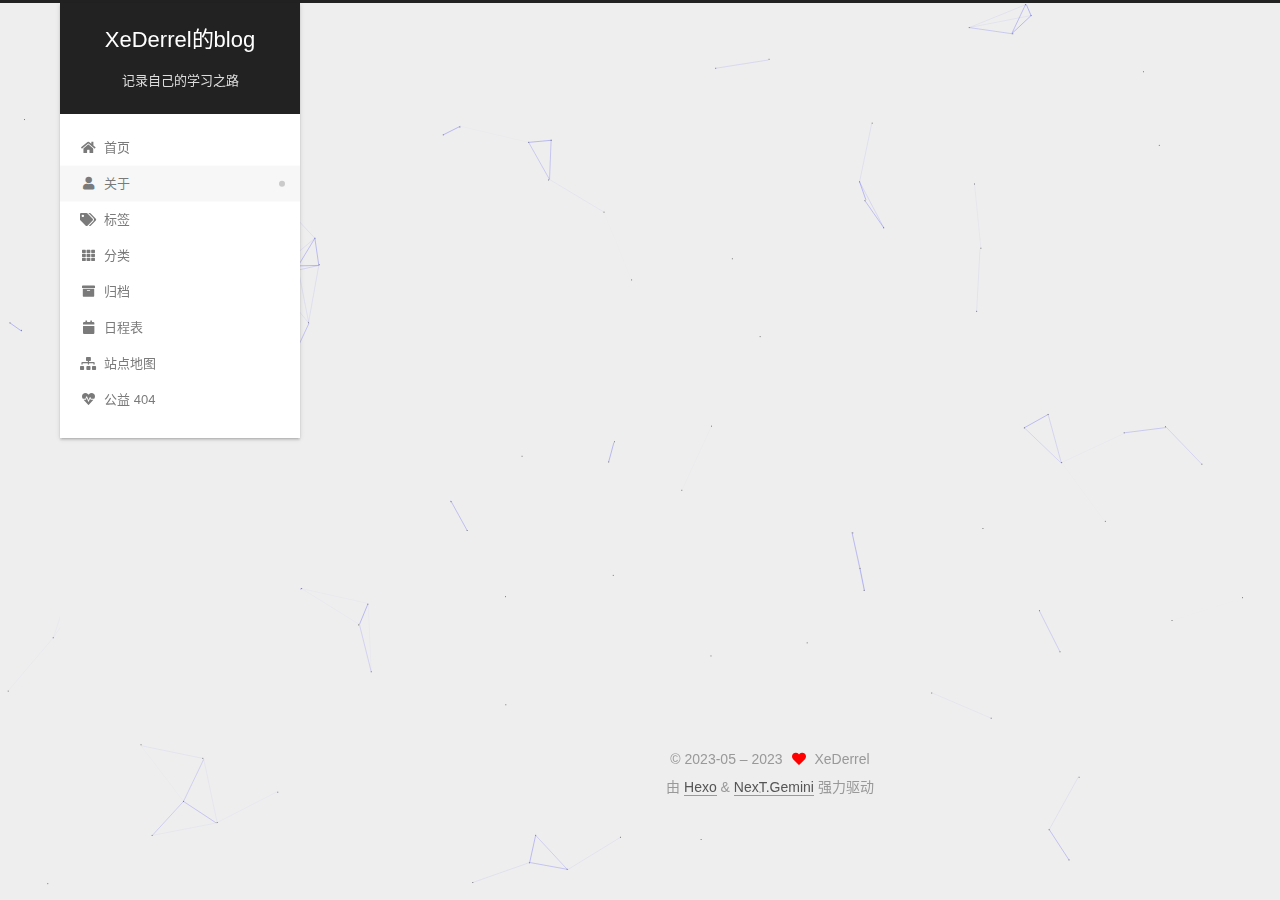
==== commit 5ea95671: "Site updated: 2023-05-08 15:17:24" ====
--- a/about/index.html
+++ b/about/index.html
@@ -327,6 +327,8 @@
   </div>
 
   
+  
+  <script color='0,0,255' opacity='0.5' zIndex='-1' count='99' src="/lib/canvas-nest/canvas-nest.min.js"></script>
   <script src="/lib/anime.min.js"></script>
   <script src="/lib/velocity/velocity.min.js"></script>
   <script src="/lib/velocity/velocity.ui.min.js"></script>
--- a/css/main.css
+++ b/css/main.css
@@ -1141,6 +1141,13 @@
   margin: 0 auto;
   max-width: 120px;
   padding: 2px;
+  border-radius: 50%;
+}
+.site-author-image {
+  transition: transform 1s ease-out;
+}
+.site-author-image:hover {
+  transform: rotateZ(360deg);
 }
 .site-author-name {
   color: var(--text-color);
@@ -1168,7 +1175,7 @@
 }
 .links-of-author a::before,
 .links-of-author span.exturl::before {
-  background: #fa3cbb;
+  background: #ed52c7;
   border-radius: 50%;
   content: ' ';
   display: inline-block;
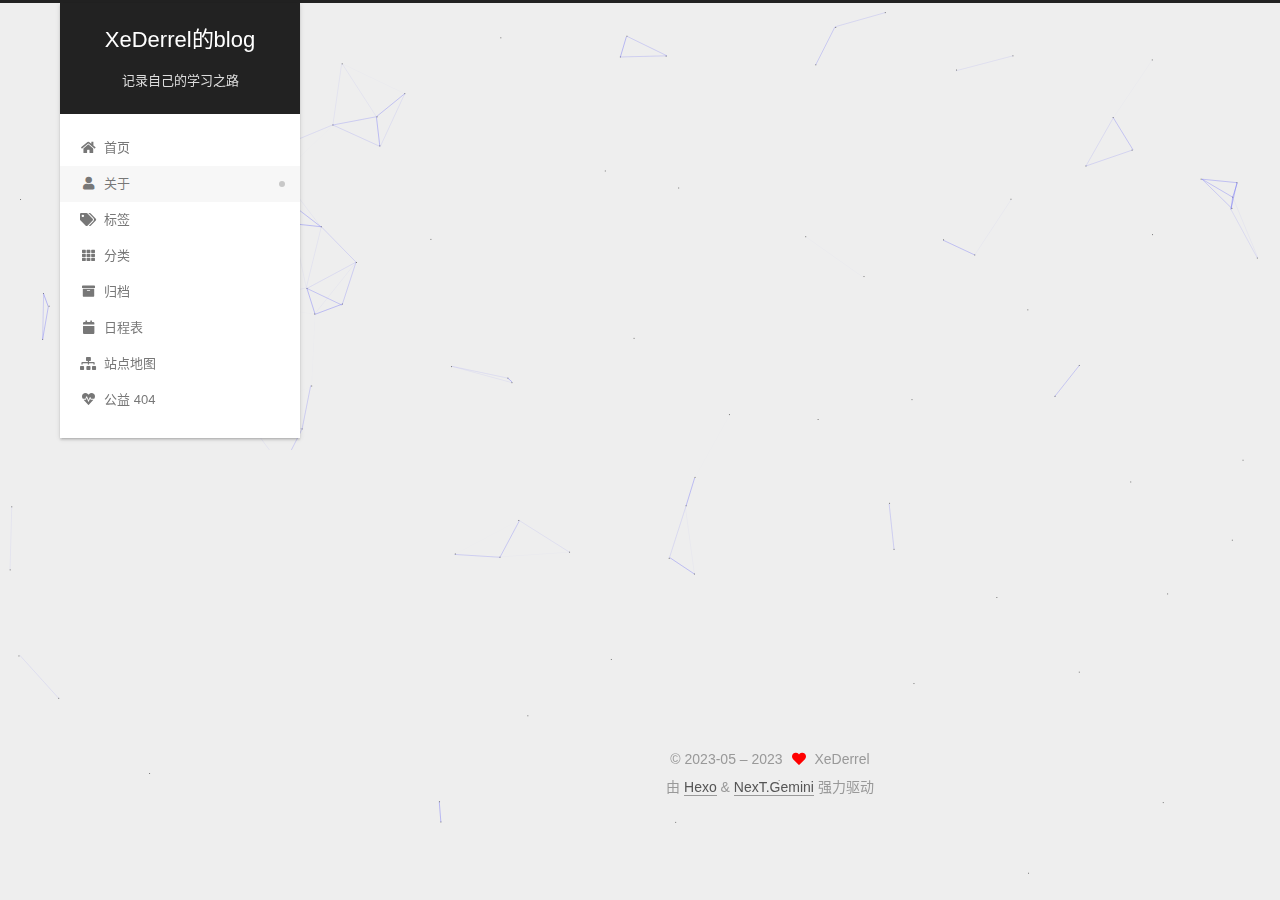
==== commit 24f05f0d: "Site updated: 2023-05-08 15:21:35" ====
--- a/about/index.html
+++ b/about/index.html
@@ -17,13 +17,13 @@
 
 <script id="hexo-configurations">
     var NexT = window.NexT || {};
-    var CONFIG = {"hostname":"example.com","root":"/","scheme":"Gemini","version":"7.8.0","exturl":false,"sidebar":{"position":"left","display":"post","padding":18,"offset":12,"onmobile":false},"copycode":{"enable":false,"show_result":false,"style":null},"back2top":{"enable":true,"sidebar":false,"scrollpercent":false},"bookmark":{"enable":false,"color":"#222","save":"auto"},"fancybox":false,"mediumzoom":false,"lazyload":false,"pangu":false,"comments":{"style":"tabs","active":null,"storage":true,"lazyload":false,"nav":null},"algolia":{"hits":{"per_page":10},"labels":{"input_placeholder":"Search for Posts","hits_empty":"We didn't find any results for the search: ${query}","hits_stats":"${hits} results found in ${time} ms"}},"localsearch":{"enable":false,"trigger":"auto","top_n_per_article":1,"unescape":false,"preload":false},"motion":{"enable":true,"async":false,"transition":{"post_block":"fadeIn","post_header":"slideDownIn","post_body":"slideDownIn","coll_header":"slideLeftIn","sidebar":"slideUpIn"}}};
+    var CONFIG = {"hostname":"xederrel.github.io","root":"/","scheme":"Gemini","version":"7.8.0","exturl":false,"sidebar":{"position":"left","display":"post","padding":18,"offset":12,"onmobile":false},"copycode":{"enable":false,"show_result":false,"style":null},"back2top":{"enable":true,"sidebar":false,"scrollpercent":false},"bookmark":{"enable":false,"color":"#222","save":"auto"},"fancybox":false,"mediumzoom":false,"lazyload":false,"pangu":false,"comments":{"style":"tabs","active":null,"storage":true,"lazyload":false,"nav":null},"algolia":{"hits":{"per_page":10},"labels":{"input_placeholder":"Search for Posts","hits_empty":"We didn't find any results for the search: ${query}","hits_stats":"${hits} results found in ${time} ms"}},"localsearch":{"enable":false,"trigger":"auto","top_n_per_article":1,"unescape":false,"preload":false},"motion":{"enable":true,"async":false,"transition":{"post_block":"fadeIn","post_header":"slideDownIn","post_body":"slideDownIn","coll_header":"slideLeftIn","sidebar":"slideUpIn"}}};
   </script>
 
   <meta name="description" content="坚持才是王道，沉淀！！！">
 <meta property="og:type" content="website">
 <meta property="og:title" content="关于">
-<meta property="og:url" content="http://example.com/about/index.html">
+<meta property="og:url" content="http://xederrel.github.io/about/index.html">
 <meta property="og:site_name" content="XeDerrel的blog">
 <meta property="og:description" content="坚持才是王道，沉淀！！！">
 <meta property="og:locale" content="zh_CN">
@@ -32,7 +32,7 @@
 <meta property="article:author" content="XeDerrel">
 <meta name="twitter:card" content="summary">
 
-<link rel="canonical" href="http://example.com/about/">
+<link rel="canonical" href="http://xederrel.github.io/about/">
 
 
 <script id="page-configurations">
--- a/css/main.css
+++ b/css/main.css
@@ -1175,7 +1175,7 @@
 }
 .links-of-author a::before,
 .links-of-author span.exturl::before {
-  background: #ed52c7;
+  background: #574efb;
   border-radius: 50%;
   content: ' ';
   display: inline-block;
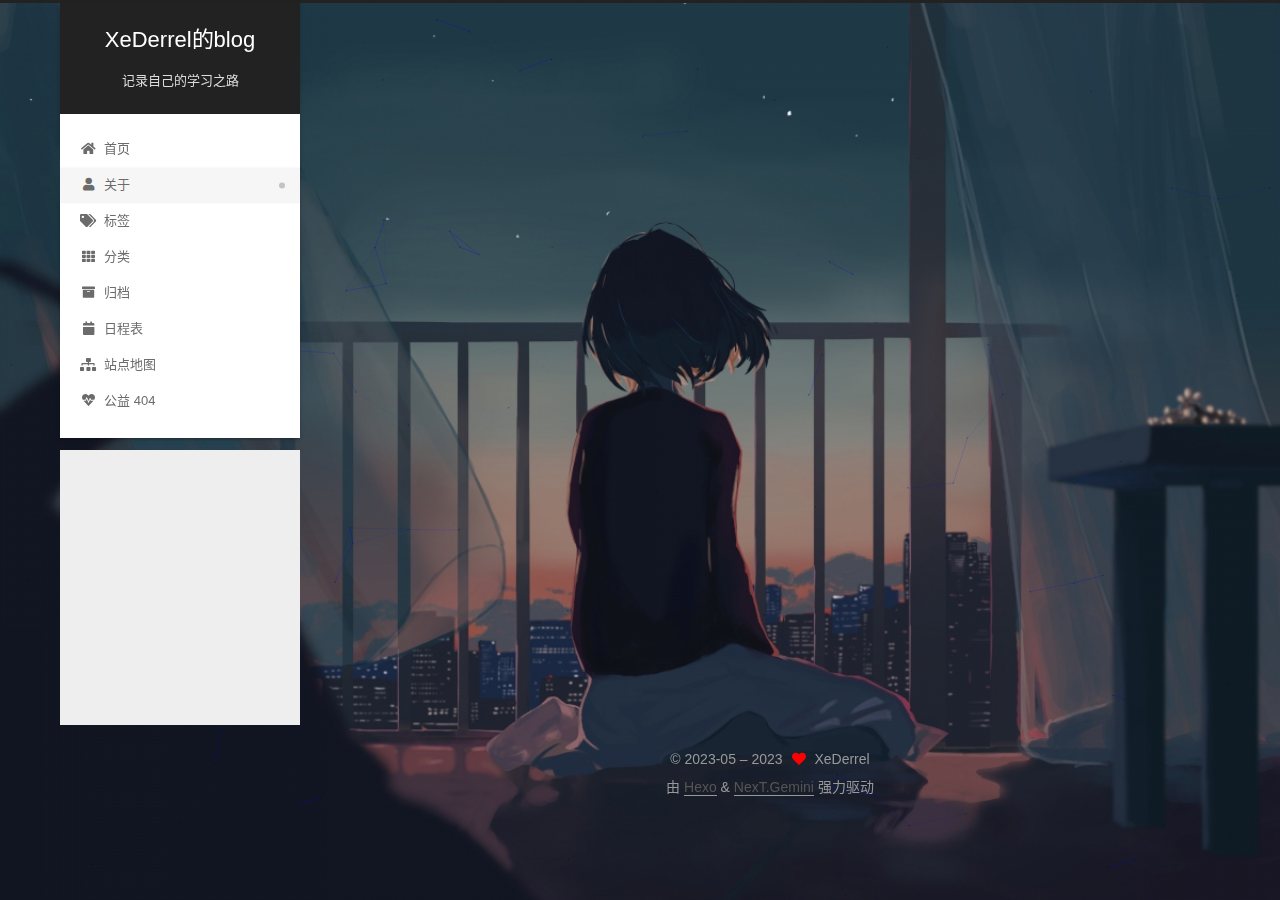
==== commit bd9d7803: "Site updated: 2023-05-08 19:44:29" ====
--- a/about/index.html
+++ b/about/index.html
@@ -14,6 +14,8 @@
 
 
 <link rel="stylesheet" href="/lib/font-awesome/css/all.min.css">
+  <link rel="stylesheet" href="/lib/pace/pace-theme-minimal.min.css">
+  <script src="/lib/pace/pace.min.js"></script>
 
 <script id="hexo-configurations">
     var NexT = window.NexT || {};
--- a/css/main.css
+++ b/css/main.css
@@ -1175,7 +1175,7 @@
 }
 .links-of-author a::before,
 .links-of-author span.exturl::before {
-  background: #574efb;
+  background: #884f75;
   border-radius: 50%;
   content: ' ';
   display: inline-block;
@@ -1549,18 +1549,17 @@
   margin-top: 40px;
   text-align: center;
 }
-.use-motion .post-block,
+.use-motion .post-block {
+  opacity: 0;
+  margin-top: 60px;
+  margin-bottom: 60px;
+  padding: 25px;
+  background: rgba(255,255,255,0.9) none repeat scroll !important;
+  -webkit-box-shadow: 0 0 5px rgba(202,203,203,0.5);
+  -moz-box-shadow: 0 0 5px rgba(202,203,204,0.5);
+}
 .use-motion .pagination,
 .use-motion .comments {
-  opacity: 0;
-}
-.use-motion .post-header {
-  opacity: 0;
-}
-.use-motion .post-body {
-  opacity: 0;
-}
-.use-motion .collection-header {
   opacity: 0;
 }
 .posts-collapse {
@@ -2570,3 +2569,10 @@
     margin: 8px 0 0;
   }
 }
+body {
+  background: url("/images/background.jpg");
+  background-size: cover;
+  background-repeat: no-repeat;
+  background-attachment: fixed;
+  background-position: 50% 50%;
+}
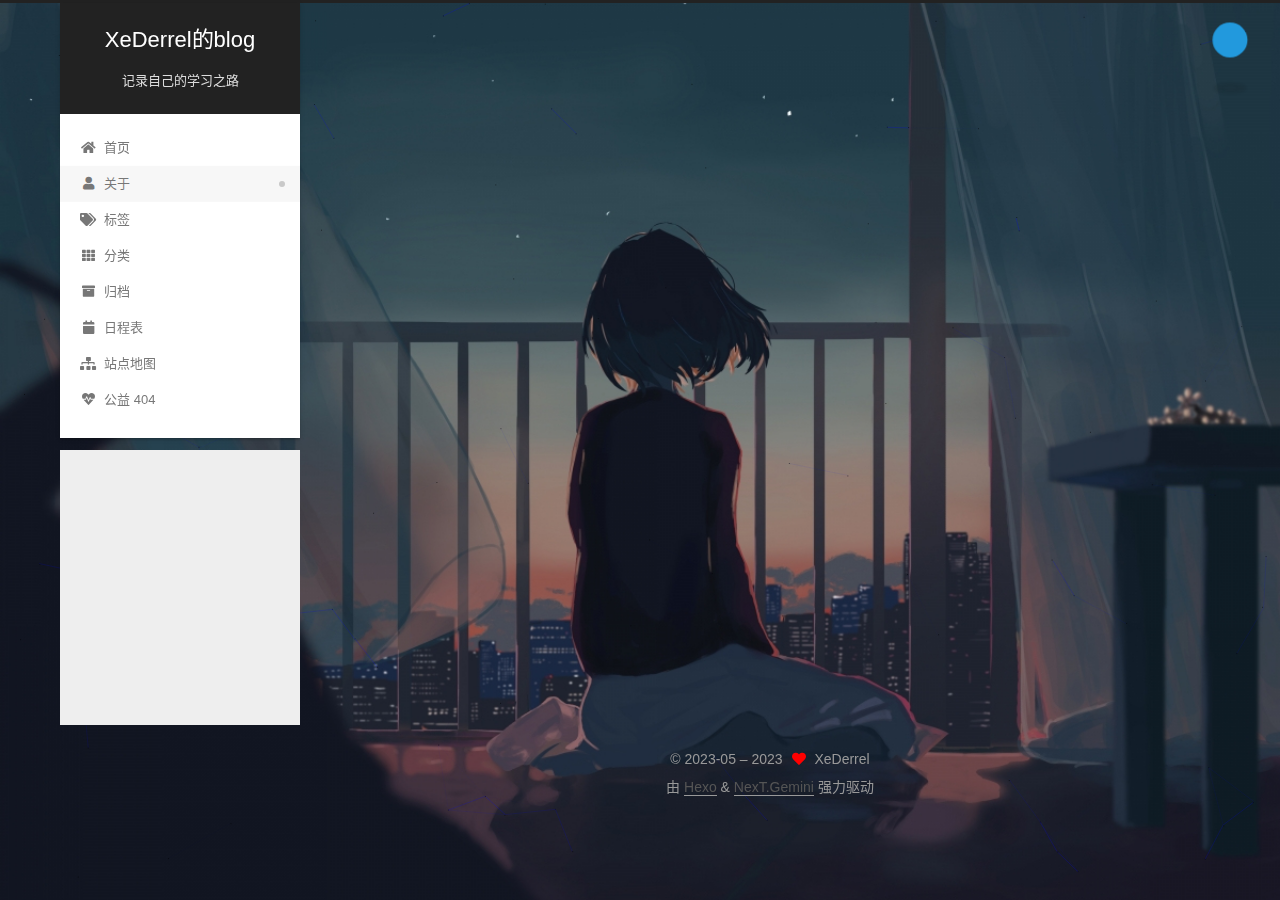
==== commit a22ce58b: "Site updated: 2023-05-08 19:56:00" ====
--- a/about/index.html
+++ b/about/index.html
@@ -14,7 +14,7 @@
 
 
 <link rel="stylesheet" href="/lib/font-awesome/css/all.min.css">
-  <link rel="stylesheet" href="/lib/pace/pace-theme-minimal.min.css">
+  <link rel="stylesheet" href="/lib/pace/pace-theme-bounce.min.css">
   <script src="/lib/pace/pace.min.js"></script>
 
 <script id="hexo-configurations">
--- a/css/main.css
+++ b/css/main.css
@@ -1175,7 +1175,7 @@
 }
 .links-of-author a::before,
 .links-of-author span.exturl::before {
-  background: #884f75;
+  background: #88e83c;
   border-radius: 50%;
   content: ' ';
   display: inline-block;
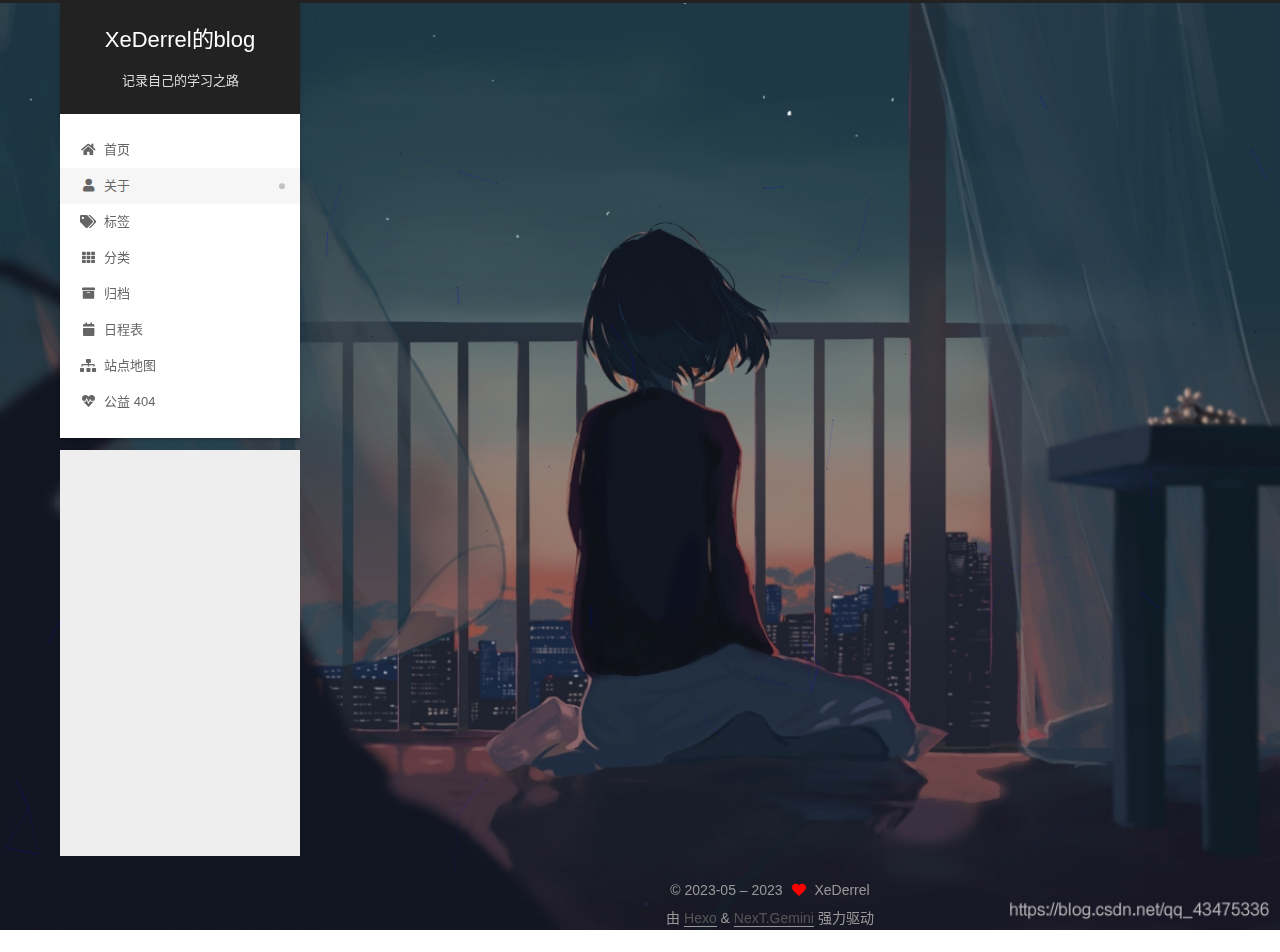
==== commit 519a1566: "Site updated: 2023-05-08 20:20:41" ====
--- a/about/index.html
+++ b/about/index.html
@@ -284,8 +284,32 @@
       </div>
   </nav>
 </div>
-
-
+  <div class="links-of-author motion-element">
+      <span class="links-of-author-item">
+        <a href="https://github.com/xebelleDerrel" title="GitHub → https:&#x2F;&#x2F;github.com&#x2F;xebelleDerrel" rel="noopener" target="_blank"><i class="github fa-fw"></i>GitHub</a>
+      </span>
+      <span class="links-of-author-item">
+        <a href="mailto:1635583233@qq.com" title="E-Mail → mailto:1635583233@qq.com" rel="noopener" target="_blank"><i class="envelope fa-fw"></i>E-Mail</a>
+      </span>
+      <span class="links-of-author-item">
+        <a href="https://www.zhihu.com/people/xxx-38-13-61" title="知乎 → https:&#x2F;&#x2F;www.zhihu.com&#x2F;people&#x2F;xxx-38-13-61" rel="noopener" target="_blank"><i class="gratipay fa-fw"></i>知乎</a>
+      </span>
+      <span class="links-of-author-item">
+        <a href="https://blog.csdn.net/chemistryer?type=blog" title="CSDN → https:&#x2F;&#x2F;blog.csdn.net&#x2F;chemistryer?type&#x3D;blog" rel="noopener" target="_blank"><i class="codiepie fa-fw"></i>CSDN</a>
+      </span>
+  </div>
+
+
+  <div class="links-of-blogroll motion-element">
+    <div class="links-of-blogroll-title"><i class="fa fa-link fa-fw"></i>
+      Links
+    </div>
+    <ul class="links-of-blogroll-list">
+        <li class="links-of-blogroll-item">
+          <a href="https://www.programmercarl.com/" title="https:&#x2F;&#x2F;www.programmercarl.com&#x2F;" rel="noopener" target="_blank">代码随想录</a>
+        </li>
+    </ul>
+  </div>
 
       </div>
 
--- a/css/main.css
+++ b/css/main.css
@@ -1175,7 +1175,7 @@
 }
 .links-of-author a::before,
 .links-of-author span.exturl::before {
-  background: #88e83c;
+  background: #7078c8;
   border-radius: 50%;
   content: ' ';
   display: inline-block;
@@ -1561,6 +1561,14 @@
 .use-motion .pagination,
 .use-motion .comments {
   opacity: 0;
+}
+.post-body p a {
+  color: #0593d3;
+  border-bottom: none;
+}
+.post-body p a:hover {
+  color: #0477ab;
+  text-decoration: underline;
 }
 .posts-collapse {
   margin-left: 35px;
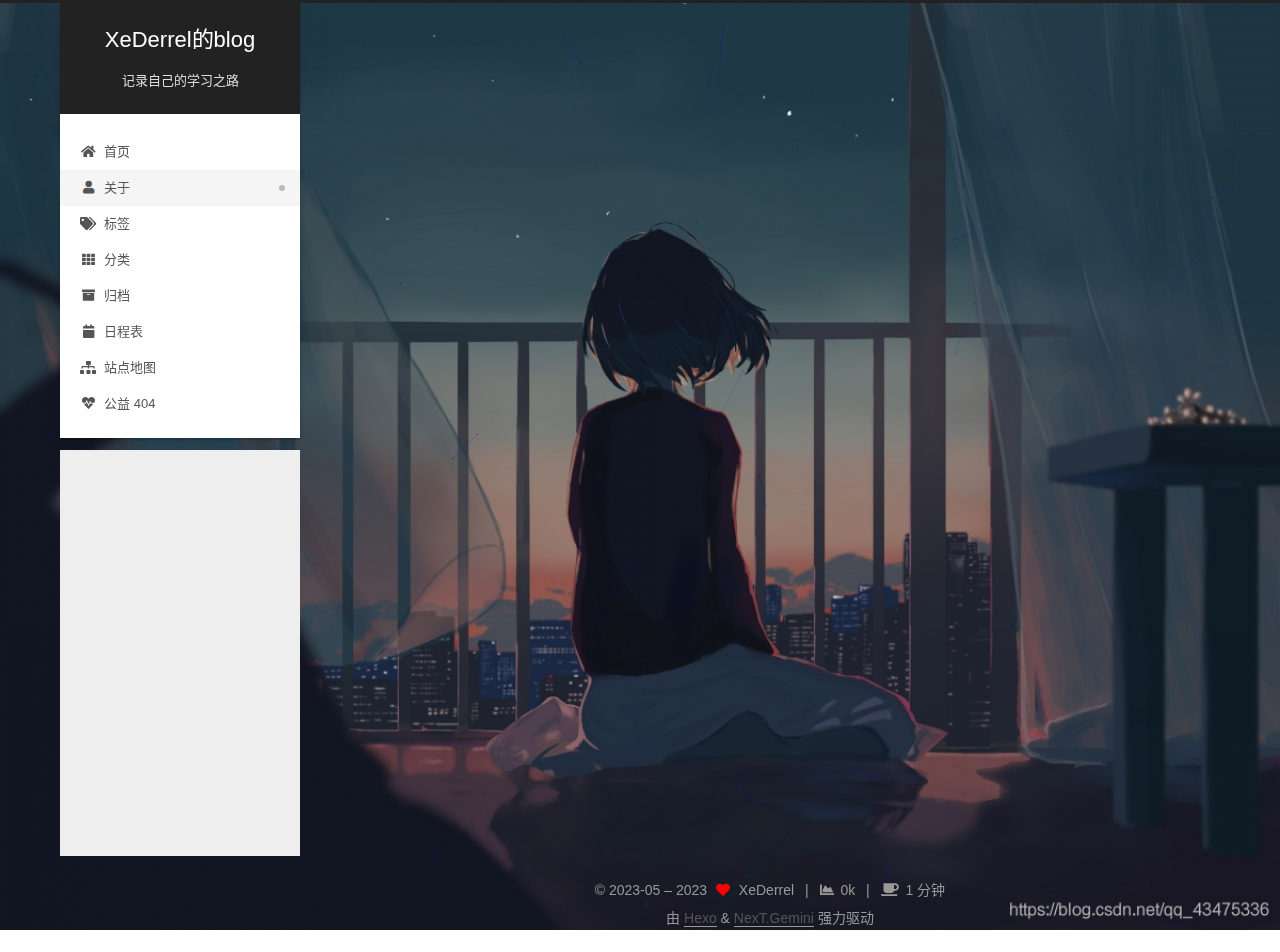
==== commit e49022a9: "Site updated: 2023-05-08 22:30:53" ====
--- a/about/index.html
+++ b/about/index.html
@@ -335,6 +335,16 @@
     <i class="fa fa-heart"></i>
   </span>
   <span class="author" itemprop="copyrightHolder">XeDerrel</span>
+    <span class="post-meta-divider">|</span>
+    <span class="post-meta-item-icon">
+      <i class="fa fa-chart-area"></i>
+    </span>
+    <span title="站点总字数">0k</span>
+    <span class="post-meta-divider">|</span>
+    <span class="post-meta-item-icon">
+      <i class="fa fa-coffee"></i>
+    </span>
+    <span title="站点阅读时长">1 分钟</span>
 </div>
   <div class="powered-by">由 <a href="https://hexo.io/" class="theme-link" rel="noopener" target="_blank">Hexo</a> & <a href="https://theme-next.org/" class="theme-link" rel="noopener" target="_blank">NexT.Gemini</a> 强力驱动
   </div>
--- a/css/main.css
+++ b/css/main.css
@@ -1175,7 +1175,7 @@
 }
 .links-of-author a::before,
 .links-of-author span.exturl::before {
-  background: #7078c8;
+  background: #ff462e;
   border-radius: 50%;
   content: ' ';
   display: inline-block;
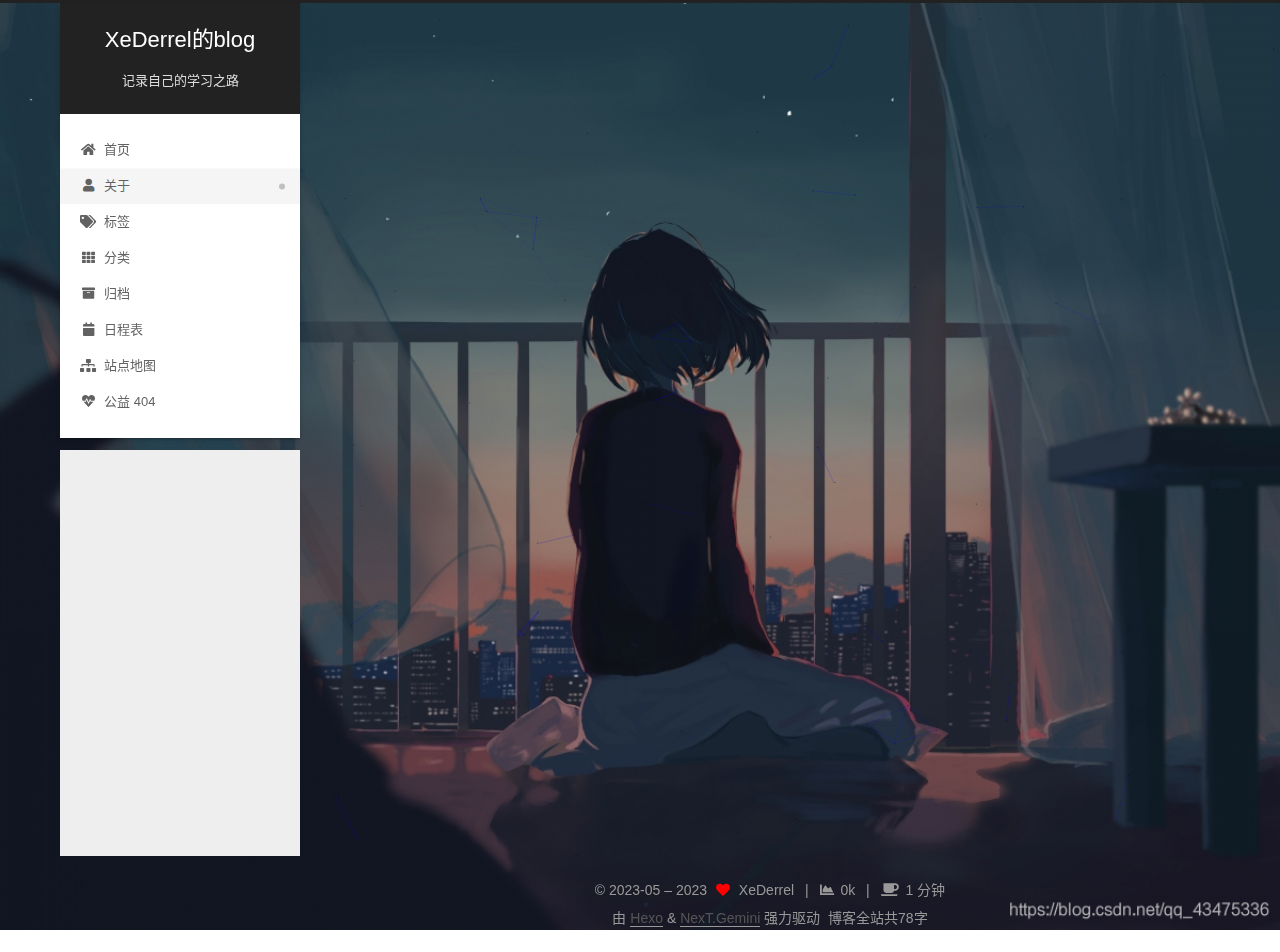
==== commit 7378bbd3: "Site updated: 2023-05-08 22:48:54" ====
--- a/about/index.html
+++ b/about/index.html
@@ -349,6 +349,11 @@
   <div class="powered-by">由 <a href="https://hexo.io/" class="theme-link" rel="noopener" target="_blank">Hexo</a> & <a href="https://theme-next.org/" class="theme-link" rel="noopener" target="_blank">NexT.Gemini</a> 强力驱动
   </div>
 
+<div class="theme-info">
+  <div class="powered-by"></div>
+  <span class="post-count">博客全站共78字</span>
+</div>
+
         
 
 
--- a/css/main.css
+++ b/css/main.css
@@ -1175,7 +1175,7 @@
 }
 .links-of-author a::before,
 .links-of-author span.exturl::before {
-  background: #ff462e;
+  background: #9e96ff;
   border-radius: 50%;
   content: ' ';
   display: inline-block;
